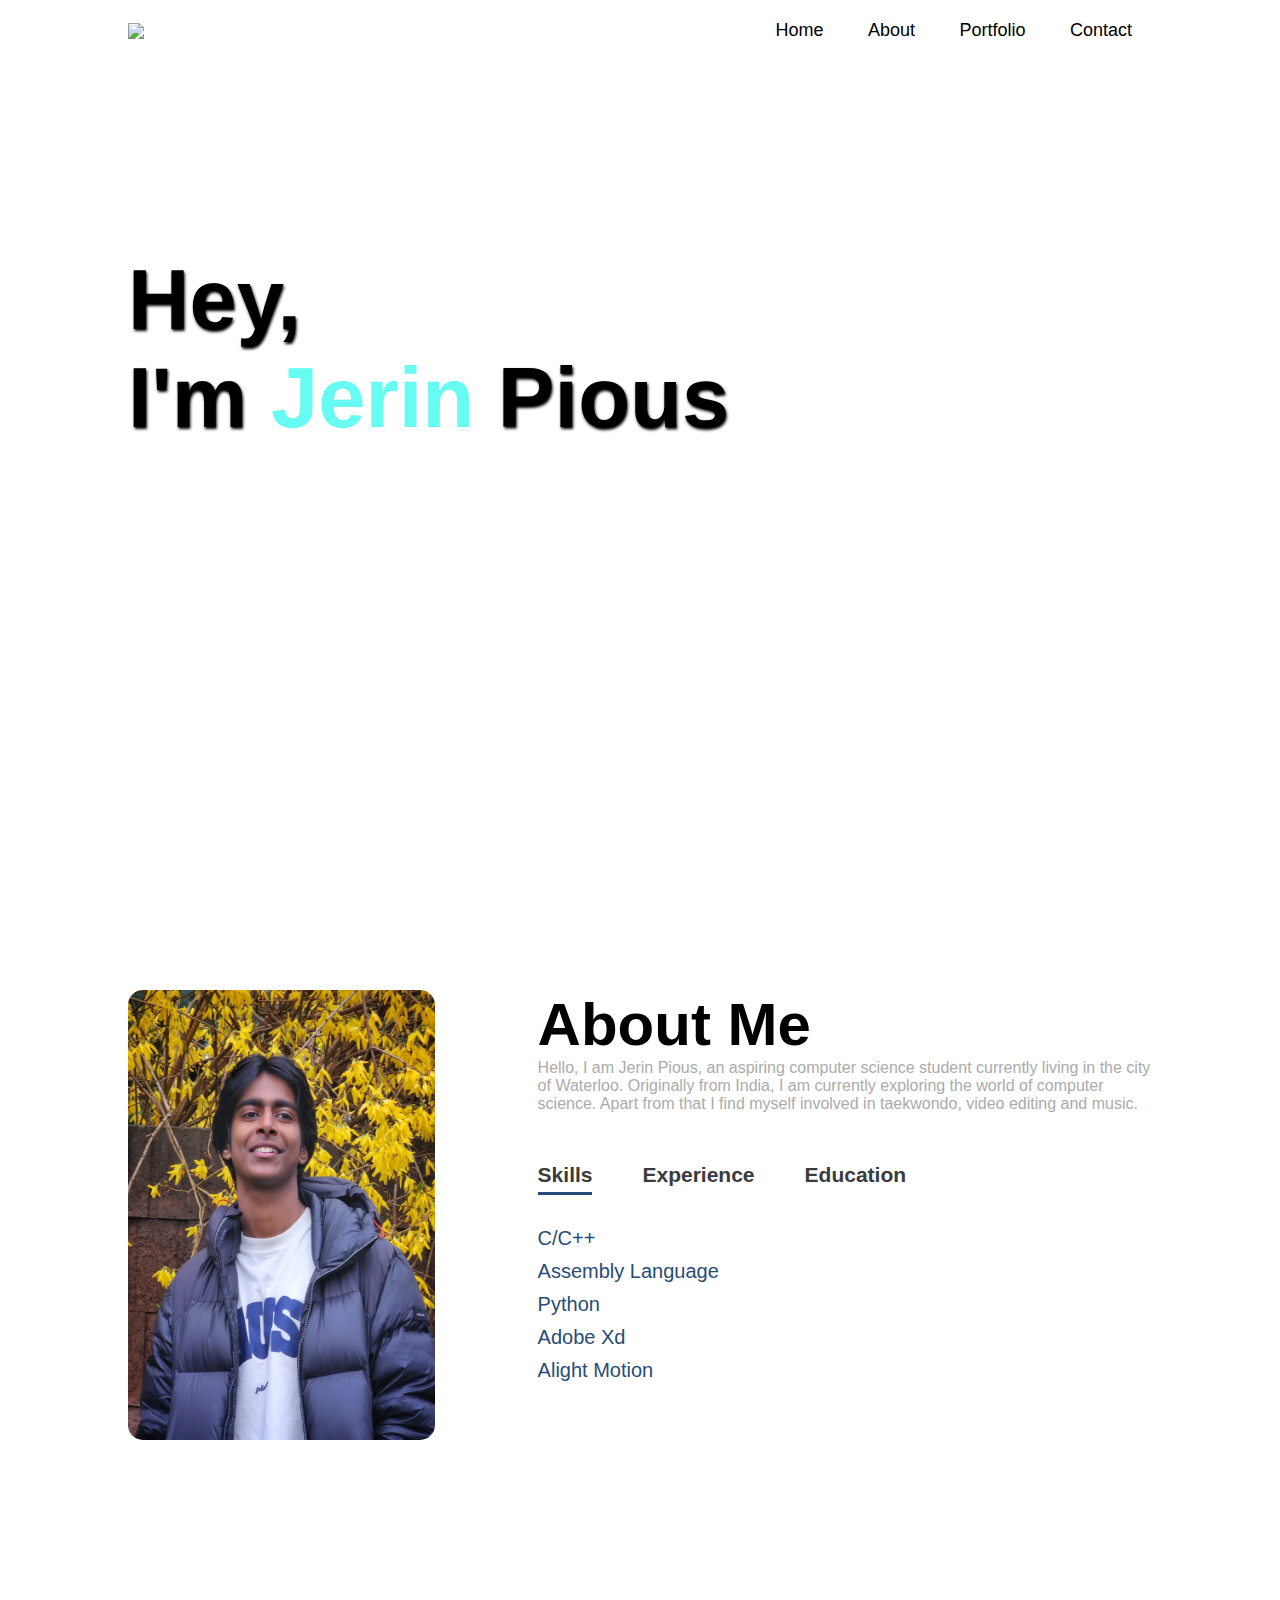
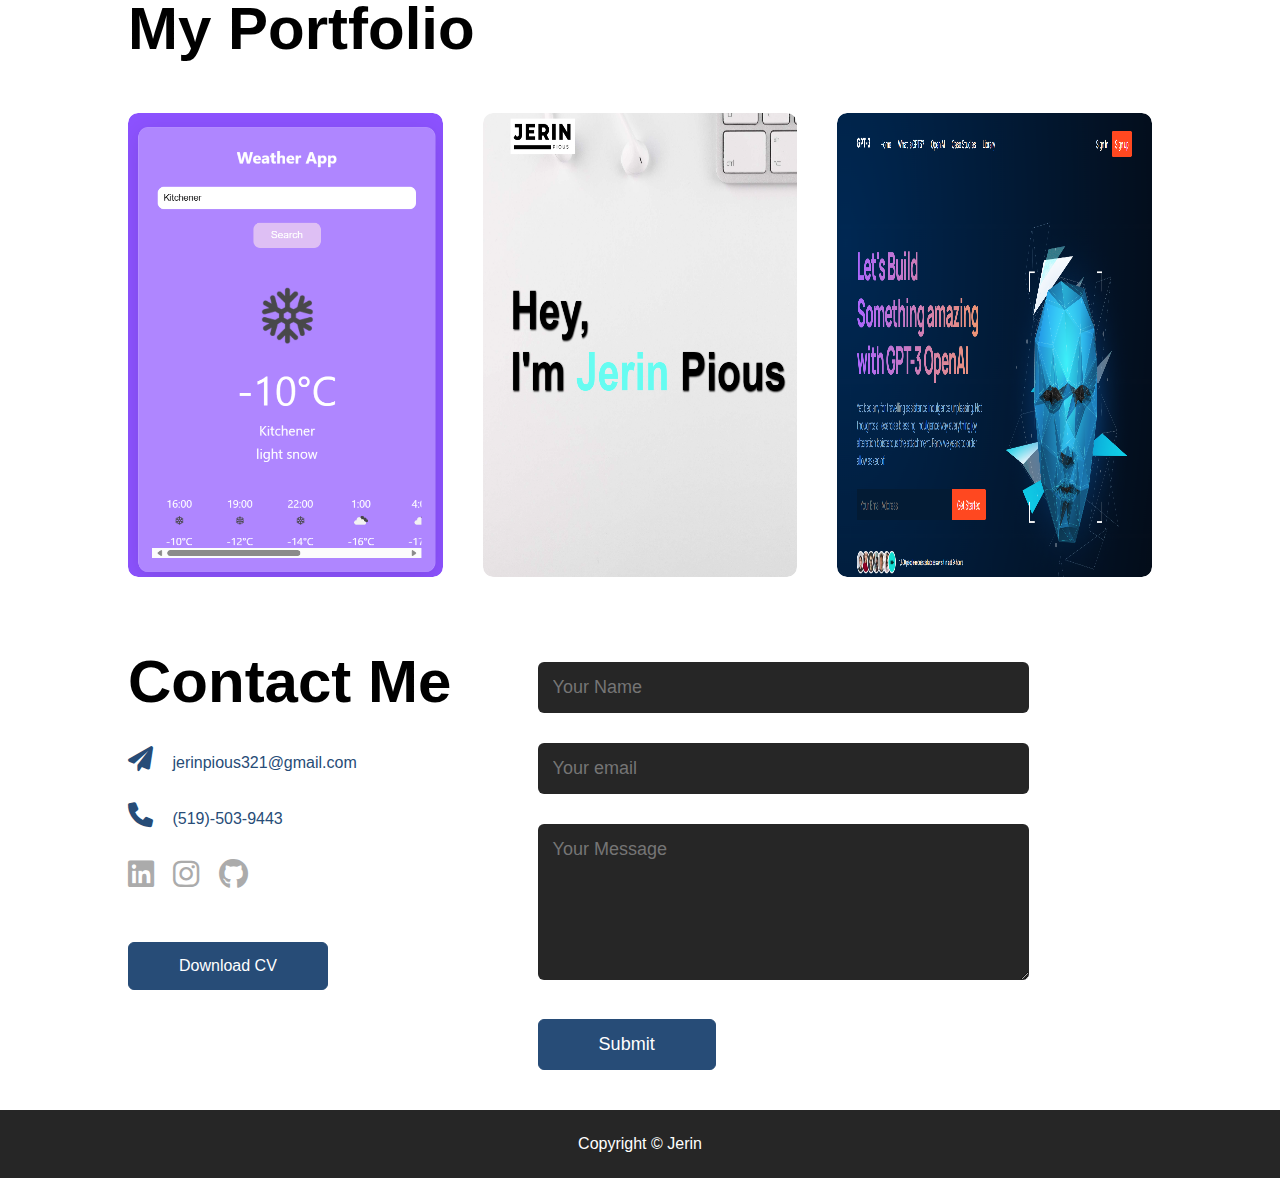
==== index.html @ 07ed08ba "Resume" ====
<!DOCTYPE html>
<html lang="en">
<head>
    <link rel="stylesheet" href="https://cdnjs.cloudflare.com/ajax/libs/font-awesome/6.0.0-beta3/css/all.min.css">

    <meta charset="UTF-8">
    <meta http-equiv="X-UA-Compatible"  content="IE=edge">
    <meta name="viewport" content="width=device-width, initial-scale=1.0">
    <title>Jerin Pious</title>
    <link rel="stylesheet" href="style.css">
</head>
<body>
   <div id="header"> 
   <div class="container">
    <nav><img src="images/logo.png" class="logo">
        <ul id="sidemenu">
            <li><a href="#header">Home</a></li>
            <li><a href="#about">About</a></li>
            <li><a href="#portfolio">Portfolio</a></li>
            <li><a href="#contact">Contact</a></li>
            <i class="fa-solid fa-xmark" onclick="closemenu()"></i>
        </ul>
        <i class="fa-solid fa-bars" onclick="openmenu()"></i>

        
    </nav>
    
    <div class="header-text">
        <h1>Hey, <br>I'm <span>Jerin</span> Pious</h1>
       
    </div>
   </div>
</div>
<!-----------------about------------------>
<div id="about">
    <div class="container">
        <div class="row">
            <div class="about-col-1">
                <img src="Images/myProfile.jpg"
                width="28"
                height="450">
            </div>

            <div class="about-col-2">
                <h1 class="sub-title">About Me</h1>
                <p>Hello, I am Jerin Pious, an aspiring computer science student 
                    currently living in the city of Waterloo. Originally from India, I am currently exploring the world of computer science. Apart from that I find myself involved in taekwondo, video editing and music.</p>

                <div class="tab-titles">
                <p class="tab-links active-link" onclick="opentab('skills')">Skills</p>
                <p class="tab-links"onclick="opentab('Experience')">Experience</p>
                <p class="tab-links"onclick="opentab('Eductaion')">Education</p>
            </div>

            <div class="tab-contents active-tab" id="skills">
                <ul>
                    <li><span>C/C++</span><br></li>
                    <li><span>Assembly Language</span><br></li>
                    <li><span>Python</span><br></li>
                    <li><span>Adobe Xd</span><br></li>
                    <li><span>Alight Motion</span><br></li>
                </ul>
            </div>

            <div class="tab-contents" id="Experience">
                <ul>
                    <li><span>2023-current</span><br>Taekwondo Instructor</li>
                </ul>
            </div>

            <div class="tab-contents" id="Eductaion">
                <ul>
                    <li><span>Conestoga College</span><br>2023-2026<br>Bachelor of Computer Science(Honours)</li>
                    <li><span>De Paul</span><br>2020-2022<br>High School Diploma</li>
                </ul>
            </div>
                </div>
        </div>
    </div>
</div>
<!---------------services------------------->
<div id="portfolio">
    <div class="container">
        <h1 class="sub-title">My Portfolio</h1>
        <div class="work-list">
            <div class="work">
                <img src="Images/work-1.png">
                <div class="layer">
                    <h3>Social Media API</h3>
                    <p>Developing a Social Media API which contains all the basic functions for a social media app using Python, FastAPI, MySQL and Database.</p>
                    <a href="https://github.com/jerinpious/Social-media-App-API"><svg xmlns="http://www.w3.org/2000/svg" height="1em" viewBox="0 0 512 512"><!--! Font Awesome Free 6.4.2 by @fontawesome - https://fontawesome.com License - https://fontawesome.com/license (Commercial License) Copyright 2023 Fonticons, Inc. --><style>svg{fill:#f23174}</style><path d="M320 0c-17.7 0-32 14.3-32 32s14.3 32 32 32h82.7L201.4 265.4c-12.5 12.5-12.5 32.8 0 45.3s32.8 12.5 45.3 0L448 109.3V192c0 17.7 14.3 32 32 32s32-14.3 32-32V32c0-17.7-14.3-32-32-32H320zM80 32C35.8 32 0 67.8 0 112V432c0 44.2 35.8 80 80 80H400c44.2 0 80-35.8 80-80V320c0-17.7-14.3-32-32-32s-32 14.3-32 32V432c0 8.8-7.2 16-16 16H80c-8.8 0-16-7.2-16-16V112c0-8.8 7.2-16 16-16H192c17.7 0 32-14.3 32-32s-14.3-32-32-32H80z"/></svg></a>
                </div>
            </div>
            <div class="work">
                <img src="Images/work-2.png">
                <div class="layer">
                    <h3>PortFolio</h3>
                    <p>A Portfolio website using HTML5 and CSS to showcase my technical skillset and projects  .</p>
                    <a href="https://github.com/jerinpious/Portfolio"><svg xmlns="http://www.w3.org/2000/svg" height="1em" viewBox="0 0 512 512"><!--! Font Awesome Free 6.4.2 by @fontawesome - https://fontawesome.com License - https://fontawesome.com/license (Commercial License) Copyright 2023 Fonticons, Inc. --><style>svg{fill:#f23174}</style><path d="M320 0c-17.7 0-32 14.3-32 32s14.3 32 32 32h82.7L201.4 265.4c-12.5 12.5-12.5 32.8 0 45.3s32.8 12.5 45.3 0L448 109.3V192c0 17.7 14.3 32 32 32s32-14.3 32-32V32c0-17.7-14.3-32-32-32H320zM80 32C35.8 32 0 67.8 0 112V432c0 44.2 35.8 80 80 80H400c44.2 0 80-35.8 80-80V320c0-17.7-14.3-32-32-32s-32 14.3-32 32V432c0 8.8-7.2 16-16 16H80c-8.8 0-16-7.2-16-16V112c0-8.8 7.2-16 16-16H192c17.7 0 32-14.3 32-32s-14.3-32-32-32H80z"/></svg></a>
                </div>
            </div>
            <div class="work">
                <img src="Images/work-3.png">
                <div class="layer">
                    <h3>GPT3 Website</h3>
                    <p>A static website using React, HTML5 and CSS to better familirize both the languages.</p>
                    <a href="https://github.com/jerinpious/gpt3_jsm"><svg xmlns="http://www.w3.org/2000/svg" height="1em" viewBox="0 0 512 512"><!--! Font Awesome Free 6.4.2 by @fontawesome - https://fontawesome.com License - https://fontawesome.com/license (Commercial License) Copyright 2023 Fonticons, Inc. --><style>svg{fill:#f23174}</style><path d="M320 0c-17.7 0-32 14.3-32 32s14.3 32 32 32h82.7L201.4 265.4c-12.5 12.5-12.5 32.8 0 45.3s32.8 12.5 45.3 0L448 109.3V192c0 17.7 14.3 32 32 32s32-14.3 32-32V32c0-17.7-14.3-32-32-32H320zM80 32C35.8 32 0 67.8 0 112V432c0 44.2 35.8 80 80 80H400c44.2 0 80-35.8 80-80V320c0-17.7-14.3-32-32-32s-32 14.3-32 32V432c0 8.8-7.2 16-16 16H80c-8.8 0-16-7.2-16-16V112c0-8.8 7.2-16 16-16H192c17.7 0 32-14.3 32-32s-14.3-32-32-32H80z"/></svg></a>
                </div>
            </div>
        </div>
    </div>
</div>

<!-----------------contact------------------->
<div id="contact">
    <div class="container">
        <div class="row">
            <div class="contact-left">
                <h1 class="sub-title">Contact Me</h1>
                <p><i class="fa-solid fa-paper-plane"></i> jerinpious321@gmail.com</p>
                <p><i class="fa-solid fa-phone"></i> (519)-503-9443</p>
                <div class="social-icons">
                    <a href="https://www.linkedin.com/in/jerin-pious-59b331261/"><i class="fa-brands fa-linkedin"></i></a>
                    <a href="https://www.instagram.com/___.jerry.__j/"><i class="fa-brands fa-instagram"></i></a>
                    <a href="https://github.com/jerinpious"><i class="fa-brands fa-github"></i></a>
                </div>
                <a href="Images/JerinPious_ResumeL.pdf" download class="btn btn2">Download CV</a>
            </div>

            <div class="contact-right">
                <form name="submit-to-google-sheet">
                    <input type="text" name="Name" placeholder="Your Name" required>
                    <input type="email" name="Email" placeholder="Your email" required>
                    <textarea name="Message" rows="6" placeholder="Your Message"></textarea>
                    <button type="submit" class="btn btn2">Submit</button>
                </form>
                <span id="msg"></span>
            </div>
        </div>
    </div>
    <div class="copyright">
        <p>Copyright © Jerin </p>
    </div>
</div>

<script>

var tablinks = document.getElementsByClassName("tab-links");
var tabcontents = document.getElementsByClassName("tab-contents");
function opentab(tabname){
    for(tablink of tablinks){
        tablink.classList.remove("active-link");
    }
    for(tabcontent of tabcontents){
        tabcontent.classList.remove("active-tab");
    }
    event.currentTarget.classList.add("active-link");
    document.getElementById(tabname).classList.add("active-tab");

}
</script>
<script>
    var sidemenu=document.getElementById("sidemenu");

    function openmenu(){
        sidemenu.style.right="0";
    }
    function closemenu(){
        sidemenu.style.right="-200px";
    }

</script>

<script>
    const scriptURL = 'https://script.google.com/macros/s/AKfycbxtd4VahkNSHSd5XdXPPzpoeLntHwbuuo1mqghf0WuShjc3ZpCEP_ORH1VZV-ylN8osRA/exec'
    const form = document.forms['submit-to-google-sheet']
    const msg= document.getElementById("msg")
  
    form.addEventListener('submit', e => {
      e.preventDefault()
      fetch(scriptURL, { method: 'POST', body: new FormData(form)})
        .then(response => {
            msg.innerHTML = "Message Sent Successfully"
            setTimeout(function(){
                msg.innerHTML = ""
            },5000 )
            form.reset()
        })
        .catch(error => console.error('Error!', error.message))
    })
  </script>
</body>
</html>
---- style.css ----
*{
    margin: 0;
    padding: 0;
    font-family:'Poppins',sans-serif;
    box-sizing: border-box;
}
body{
    background-color: #fff;
    color: #fff;
}
html{
    scroll-behavior: smooth;
}
#header{
    width: 100%;
    height: 100vh;
    background-image: url(images/background.jpg);
    background-size: cover;
    background-position: center;
}
.container{
    padding: 10px 10%;
}
nav{
    display: flex;
    align-items: center;
    justify-content: space-between;
    flex-wrap: wrap;
}
.logo{
    width: 140px;
}
nav ul li{
    display:inline-block;
    list-style: none;
    margin: 10px 20px;
}
nav ul li a{
    color: #000;
    text-decoration: none;
    font-size: 18px;
    position: relative;
}
nav ul li a::after{
    content:'';
    width: 0;
    height: 3px;
    background: #66FCF1;
    position: absolute;
    left: 0;
    bottom: -6px;
    transition: 0.5s;
}
nav ul li a:hover::after{
    width: 100%;
}
.header-text{
    margin-bottom: 20%;
    font-size: 70px;
}
.header-text h1{
    text-shadow: 1px 1.5px 3px #000;
    color: #000;
    font-size: 85px;
    margin-top: 200px;
}
.header-text h6{
    text-shadow: 1px 1.5px 3px #000;
    color: #000;
    margin-top: 10px;
}
.header-text h1 span{
    text-shadow: 0px 0px 0px #fff;
    color: #66FCF1;
}
/*--------------------about------------------*/
#about{
    padding: 80px 0;
    color: #ababab;
}
.row{
    display: flex;
    justify-content: space-between;
    flex-wrap: wrap;
}
.about-col-1{
    flex-basis: 30%;
}
.about-col-1 img{
    width: 100%;
    border-radius: 15px;
}
.about-col-2{
    flex-basis: 60%;
}
.sub-title{
    font-size: 60px;
    font-weight: 600;
    color:#000;
}
.tab-titles{
    display: flex;
    margin: 50px 0 40px;
}
.tab-links{
    margin-right: 50px;
    font-size: 21px;
    font-weight: 600;
    cursor: pointer;
    position: relative;
    color: #3A3B3C;
}
.tab-links::after{
    content: '';
    width: 0;
    height: 3px;
    background: #274C77;
    position: absolute;
    left: 0;
    bottom: -8px;
    transition: 0.5s;
}
.tab-links.active-link::after{
    width: 100%;
    color: #3A3B3C;
}
.tab-contents ul li{
    list-style: none;
    margin: 10px 0;
}
.tab-contents ul li span{
    color: #274C77;
    font-size: 20px;
}
.tab-contents{
    display: none;
}
.tab-contents.active-tab{
    display: block;
}
/*--------------portfolio-------------*/

#portfolio{
    padding: 50px 0;
}

.work-list{
    display: grid;
    grid-template-columns: repeat(auto-fit, minmax(250px, 1fr));
    grid-gap: 40px;
    margin-top: 50px;
}

.work{
    border-radius: 10px;
    position: relative;
    overflow: hidden;
}
.work img{
    width: 100%;
    height: 100%;
    border-radius: 10px;
    display: block;
    transition: transform 0.5s;
}

.layer{
    width: 100%;
    height: 0;
    background: linear-gradient(rgba(0,0,0,0.6),#274C77);
    border-radius: 10px;
    position: absolute;
    left: 0;
    bottom: 0;
    overflow: hidden;
    display: flex;
    align-items: center;
    justify-content: space-between;
    flex-direction: column;
    text-align: center;
    font-size: 28px;
    transition: height 0.5s;
}

.layer h3{
    font-weight: 700;
    margin: 0;
    margin-top: 80px;
    margin-bottom: 10px;
}

.layer p {
    font-weight: 200;
    position: absolute;
    margin-top: 150px;
    padding: 10px 50px;
    font-size: 20px;
}

.layer a{
    margin-bottom: 50px;
    margin-bottom: 6.25rem;
    color: #274C77;
    text-decoration: none;
    font-size: 18px;
    line-height: 60px;
    background: #fff;
    width: 60px;
    height: 60px;
    border-radius: 50%;
    text-align: center;
}

.work:hover img{
    transform: scale(1.1);
}

.work:hover .layer{
    height: 100%;
}


.btn{
    display: block;
    margin:50px auto;
    width: fit-content;
    border: 1px solid #274C77;
    padding: 14px 50px;
    border-radius: 6px;
    text-decoration: none;
    color: #000;
    transition: background 0.5s;
}

.btn:hover{
    color: #fff;
    background: #274C77;
}


/* -------------------contact-------------------*/
.contact-left{
    flex-basis: 35%;
}

.contact-right{
    flex-basis: 60%;
}

.contact-left p{
    color: #274C77;
    margin-top: 30px;
}
.contact-left p i{
    color: #274C77;
    margin-right: 15px;
    font-size: 25px;
}

.social-icons{
    margin-top: 30px;
}

.social-icons a{
    text-decoration: none;
    font-size: 30px;
    margin-right: 15px;
    color: #ababab;
    display: inline-block;
    transition: transform 0.5s;
}

.social-icons a:hover{
    color: #274C77;
    transform: translateY(-5px);
}

.btn.btn2{
    color: #fff;
    display: inline-block;
    background: #274C77;
}

.contact-right form{
    width: 80%;    
}

form input,form textarea{
    width: 100%;
    border: 0;
    outline: none;
    background: #262626;
    padding: 15px;
    margin: 15px 0;
    color: #fff;
    font-size: 18px;
    border-radius: 6px;  
}

form .btn2{
    
    padding: 14px 60px;
    font-size: 18px;
    margin-top: 20px;
    cursor: pointer;
}

.copyright{
    width: 100%;
    text-align: center;
    padding: 25px;
    background: #262626;
    font-weight: 300;
    margin-top: 20px;
}

/*-------------------css for small screens------------------*/
nav .fa-solid{
    display: none;
}
@media only screen and (max-width: 600px){
    #header{
        background-image: url("Images/Improve\ your\ writing\ with\ this\ proven\ tool.jpg");
    }
    .header-text{
        margin-top: 100%;
        font-size: 16px;
    }
    .header-text h1{
        font-size: 60px;
    }
    nav .fa-solid{
        display: block;
        font-size: 25px;
    }
    nav ul{
        background-color: #66FCF1;
        position: fixed;
        top: 0;
        right: -200px;
        width: 200px;
        height: 100vh;
        padding-top: 50px;
        z-index: 2;
        transition: right 0.5s;

    }
    nav ul li{
        display: block;
        margin: 25px;

    }
    nav ul .fa-solid{
        position: absolute;
        top: 25px;
        left: 25px;
        cursor: pointer;
    }
    .sub-title{
        font-size: 40px;
    }
    .about-col-1,.about-col-2{
        flex-basis: 100%;
    }
    .about-col-1{
        margin-bottom: 30px;
    }
    .about-col-2{
        font-size: 14px;
    }
    .tab-links{
        font-size: 16px;
        margin-right: 20px;
    }
    .contact-left,.contact-right{
        flex-basis: 100%;
    }
    .copyright{
        font-size: 14px;
    }
}
#msg{
    color: #262626;
    margin-top: -40px;
    display: block;
}
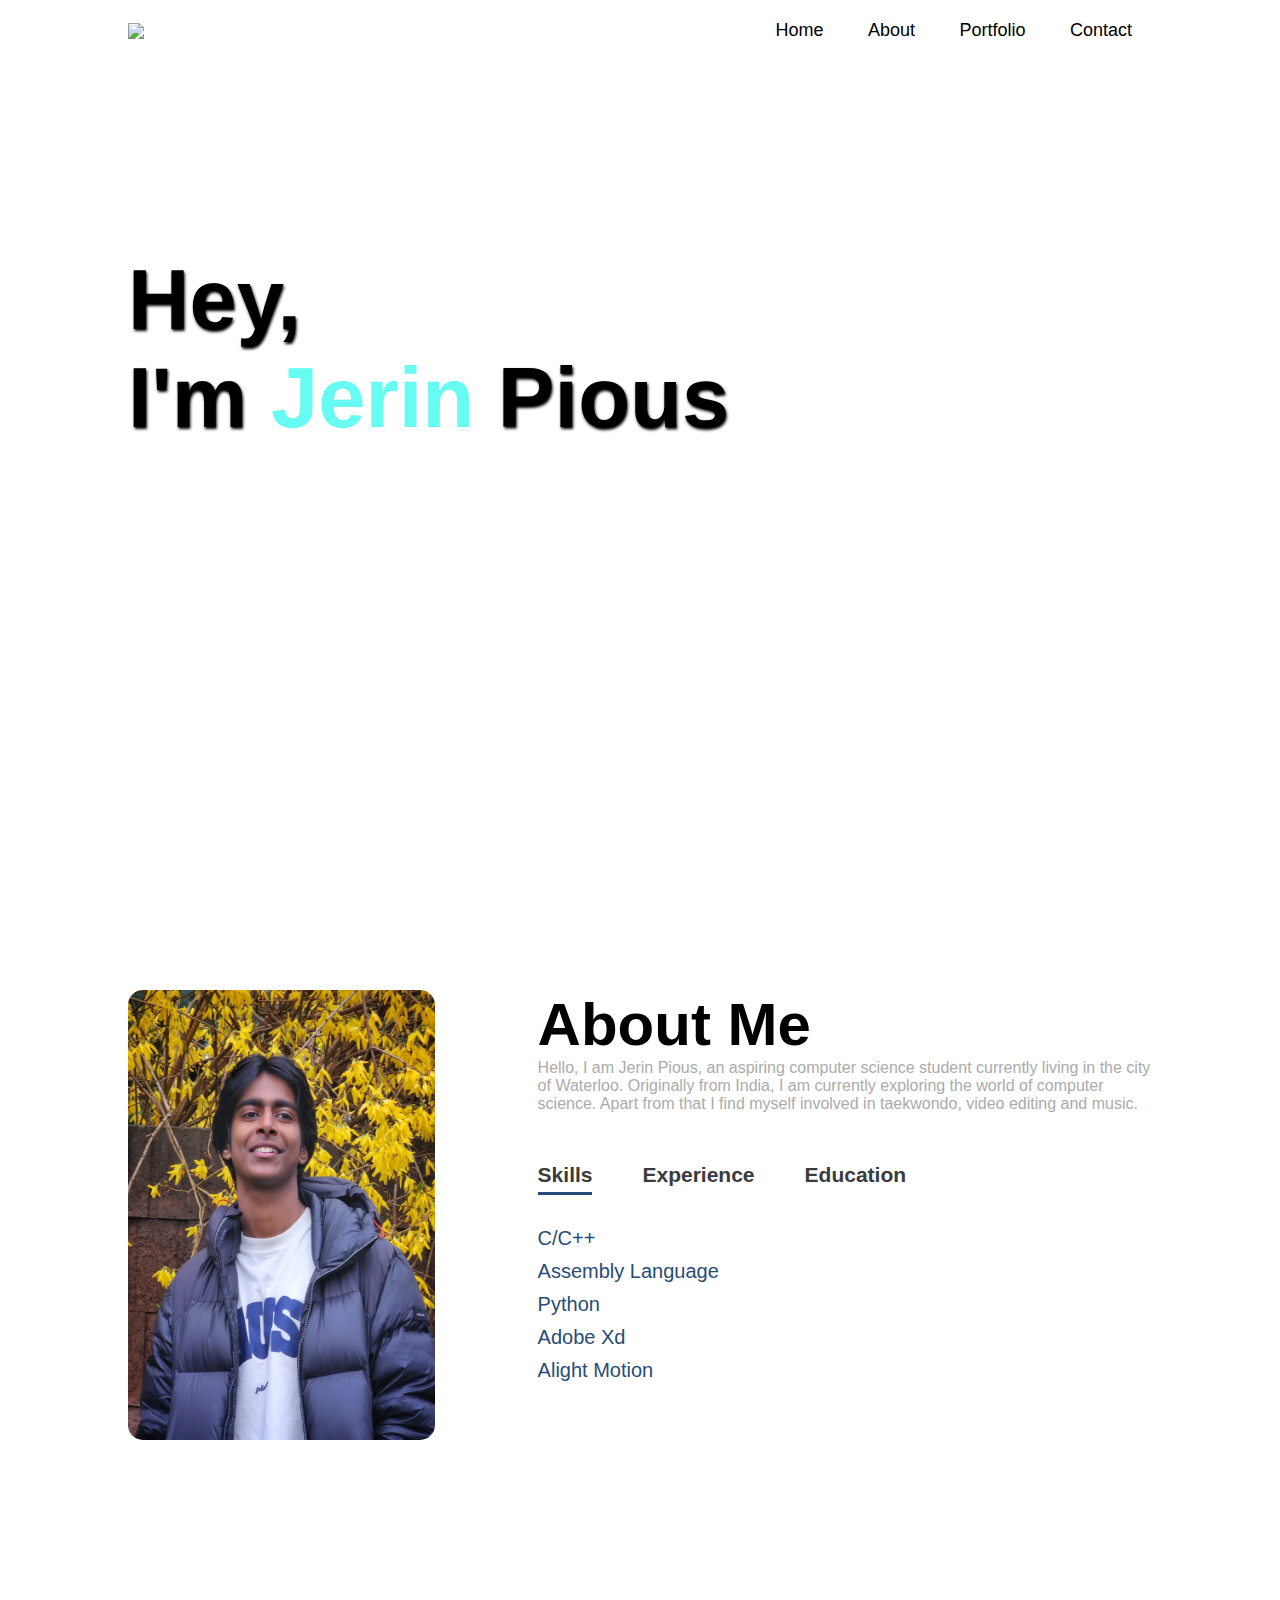
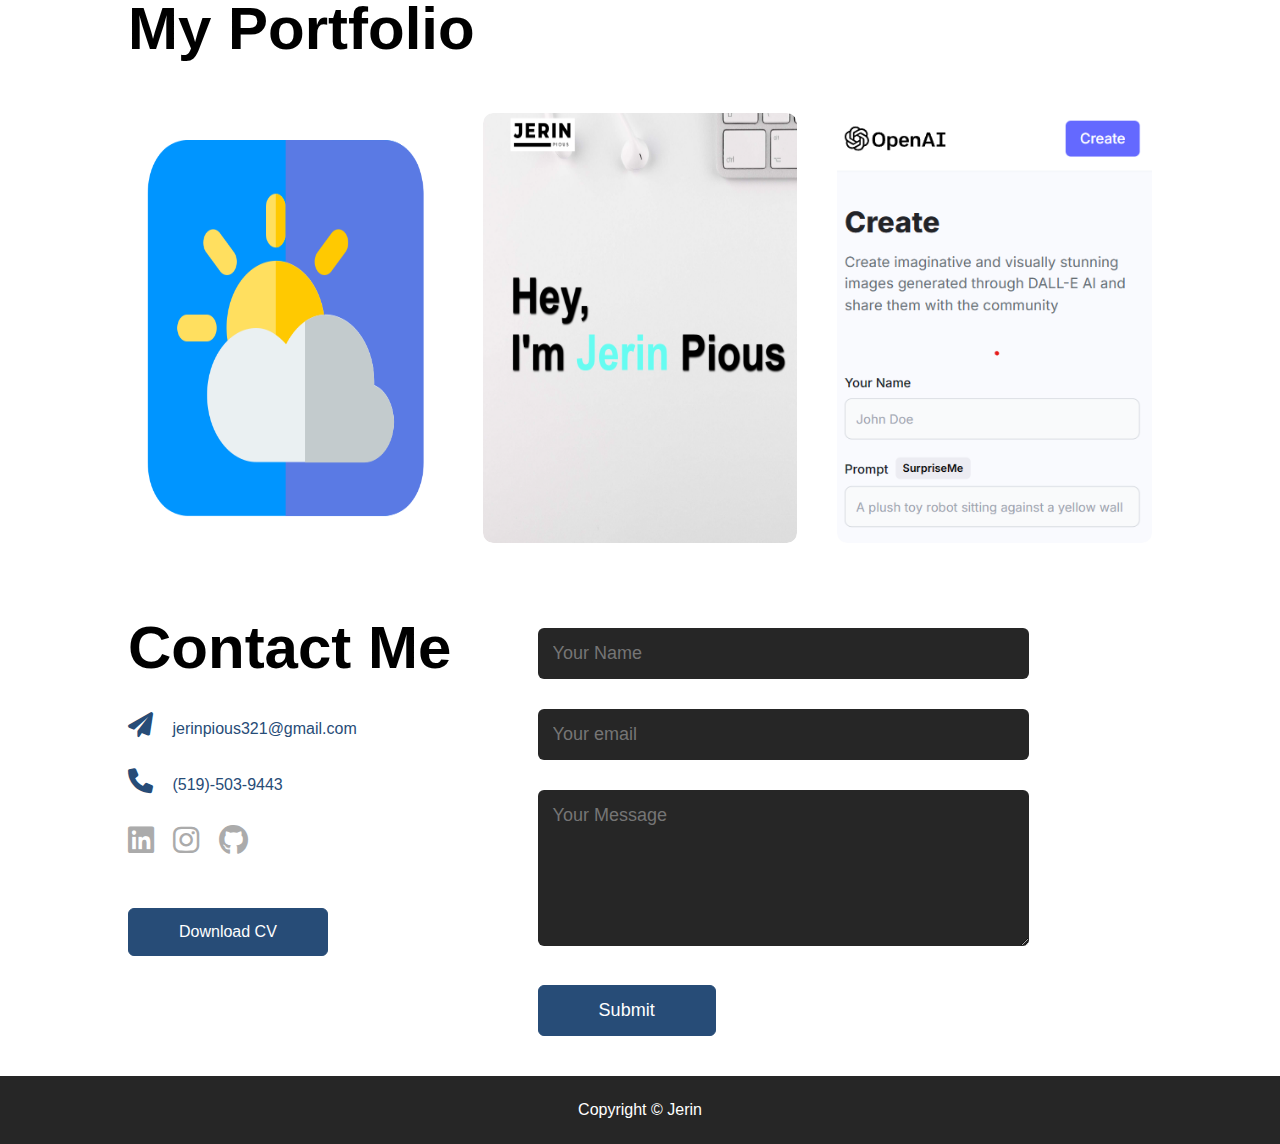
==== commit e495b467: "works_updated" ====
--- a/index.html
+++ b/index.html
@@ -84,11 +84,11 @@
         <h1 class="sub-title">My Portfolio</h1>
         <div class="work-list">
             <div class="work">
-                <img src="Images/work-1.png">
+                <img src="Images/weather-app.png">
                 <div class="layer">
-                    <h3>Social Media API</h3>
-                    <p>Developing a Social Media API which contains all the basic functions for a social media app using Python, FastAPI, MySQL and Database.</p>
-                    <a href="https://github.com/jerinpious/Social-media-App-API"><svg xmlns="http://www.w3.org/2000/svg" height="1em" viewBox="0 0 512 512"><!--! Font Awesome Free 6.4.2 by @fontawesome - https://fontawesome.com License - https://fontawesome.com/license (Commercial License) Copyright 2023 Fonticons, Inc. --><style>svg{fill:#f23174}</style><path d="M320 0c-17.7 0-32 14.3-32 32s14.3 32 32 32h82.7L201.4 265.4c-12.5 12.5-12.5 32.8 0 45.3s32.8 12.5 45.3 0L448 109.3V192c0 17.7 14.3 32 32 32s32-14.3 32-32V32c0-17.7-14.3-32-32-32H320zM80 32C35.8 32 0 67.8 0 112V432c0 44.2 35.8 80 80 80H400c44.2 0 80-35.8 80-80V320c0-17.7-14.3-32-32-32s-32 14.3-32 32V432c0 8.8-7.2 16-16 16H80c-8.8 0-16-7.2-16-16V112c0-8.8 7.2-16 16-16H192c17.7 0 32-14.3 32-32s-14.3-32-32-32H80z"/></svg></a>
+                    <h3>Weather App</h3>
+                    <p>Developed a simple weather app using Javascript, fetching data from OpenWeatherMap API</p>
+                    <a href="https://github.com/jerinpious/Weather-App"><svg xmlns="http://www.w3.org/2000/svg" height="1em" viewBox="0 0 512 512"><!--! Font Awesome Free 6.4.2 by @fontawesome - https://fontawesome.com License - https://fontawesome.com/license (Commercial License) Copyright 2023 Fonticons, Inc. --><style>svg{fill:#f23174}</style><path d="M320 0c-17.7 0-32 14.3-32 32s14.3 32 32 32h82.7L201.4 265.4c-12.5 12.5-12.5 32.8 0 45.3s32.8 12.5 45.3 0L448 109.3V192c0 17.7 14.3 32 32 32s32-14.3 32-32V32c0-17.7-14.3-32-32-32H320zM80 32C35.8 32 0 67.8 0 112V432c0 44.2 35.8 80 80 80H400c44.2 0 80-35.8 80-80V320c0-17.7-14.3-32-32-32s-32 14.3-32 32V432c0 8.8-7.2 16-16 16H80c-8.8 0-16-7.2-16-16V112c0-8.8 7.2-16 16-16H192c17.7 0 32-14.3 32-32s-14.3-32-32-32H80z"/></svg></a>
                 </div>
             </div>
             <div class="work">
@@ -100,11 +100,11 @@
                 </div>
             </div>
             <div class="work">
-                <img src="Images/work-3.png">
+                <img src="Images/AI-Image.png">
                 <div class="layer">
-                    <h3>GPT3 Website</h3>
-                    <p>A static website using React, HTML5 and CSS to better familirize both the languages.</p>
-                    <a href="https://github.com/jerinpious/gpt3_jsm"><svg xmlns="http://www.w3.org/2000/svg" height="1em" viewBox="0 0 512 512"><!--! Font Awesome Free 6.4.2 by @fontawesome - https://fontawesome.com License - https://fontawesome.com/license (Commercial License) Copyright 2023 Fonticons, Inc. --><style>svg{fill:#f23174}</style><path d="M320 0c-17.7 0-32 14.3-32 32s14.3 32 32 32h82.7L201.4 265.4c-12.5 12.5-12.5 32.8 0 45.3s32.8 12.5 45.3 0L448 109.3V192c0 17.7 14.3 32 32 32s32-14.3 32-32V32c0-17.7-14.3-32-32-32H320zM80 32C35.8 32 0 67.8 0 112V432c0 44.2 35.8 80 80 80H400c44.2 0 80-35.8 80-80V320c0-17.7-14.3-32-32-32s-32 14.3-32 32V432c0 8.8-7.2 16-16 16H80c-8.8 0-16-7.2-16-16V112c0-8.8 7.2-16 16-16H192c17.7 0 32-14.3 32-32s-14.3-32-32-32H80z"/></svg></a>
+                    <h3>DALL-E clone</h3>
+                    <p> AI image genration app using MERN stack.</p>
+                    <a href="https://github.com/jerinpious/AI-Image-Generation-MernStack"><svg xmlns="http://www.w3.org/2000/svg" height="1em" viewBox="0 0 512 512"><!--! Font Awesome Free 6.4.2 by @fontawesome - https://fontawesome.com License - https://fontawesome.com/license (Commercial License) Copyright 2023 Fonticons, Inc. --><style>svg{fill:#f23174}</style><path d="M320 0c-17.7 0-32 14.3-32 32s14.3 32 32 32h82.7L201.4 265.4c-12.5 12.5-12.5 32.8 0 45.3s32.8 12.5 45.3 0L448 109.3V192c0 17.7 14.3 32 32 32s32-14.3 32-32V32c0-17.7-14.3-32-32-32H320zM80 32C35.8 32 0 67.8 0 112V432c0 44.2 35.8 80 80 80H400c44.2 0 80-35.8 80-80V320c0-17.7-14.3-32-32-32s-32 14.3-32 32V432c0 8.8-7.2 16-16 16H80c-8.8 0-16-7.2-16-16V112c0-8.8 7.2-16 16-16H192c17.7 0 32-14.3 32-32s-14.3-32-32-32H80z"/></svg></a>
                 </div>
             </div>
         </div>
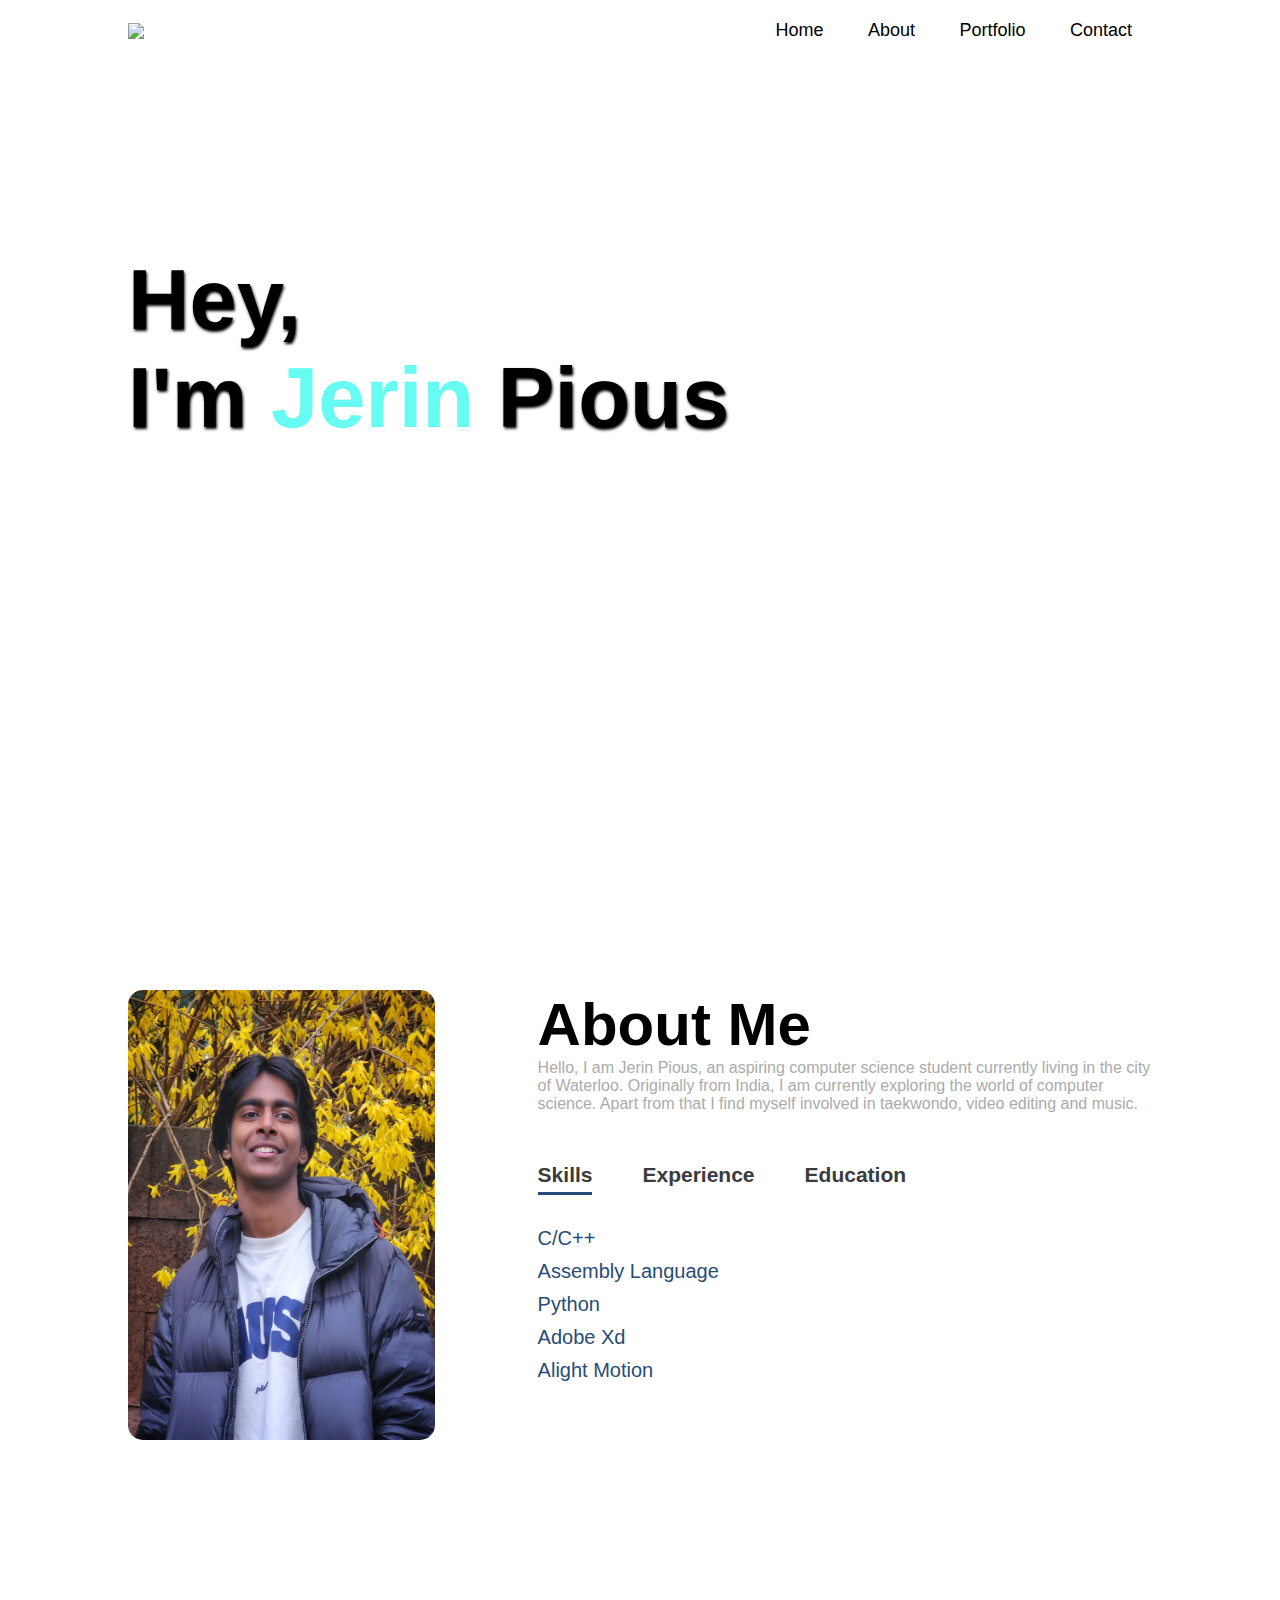
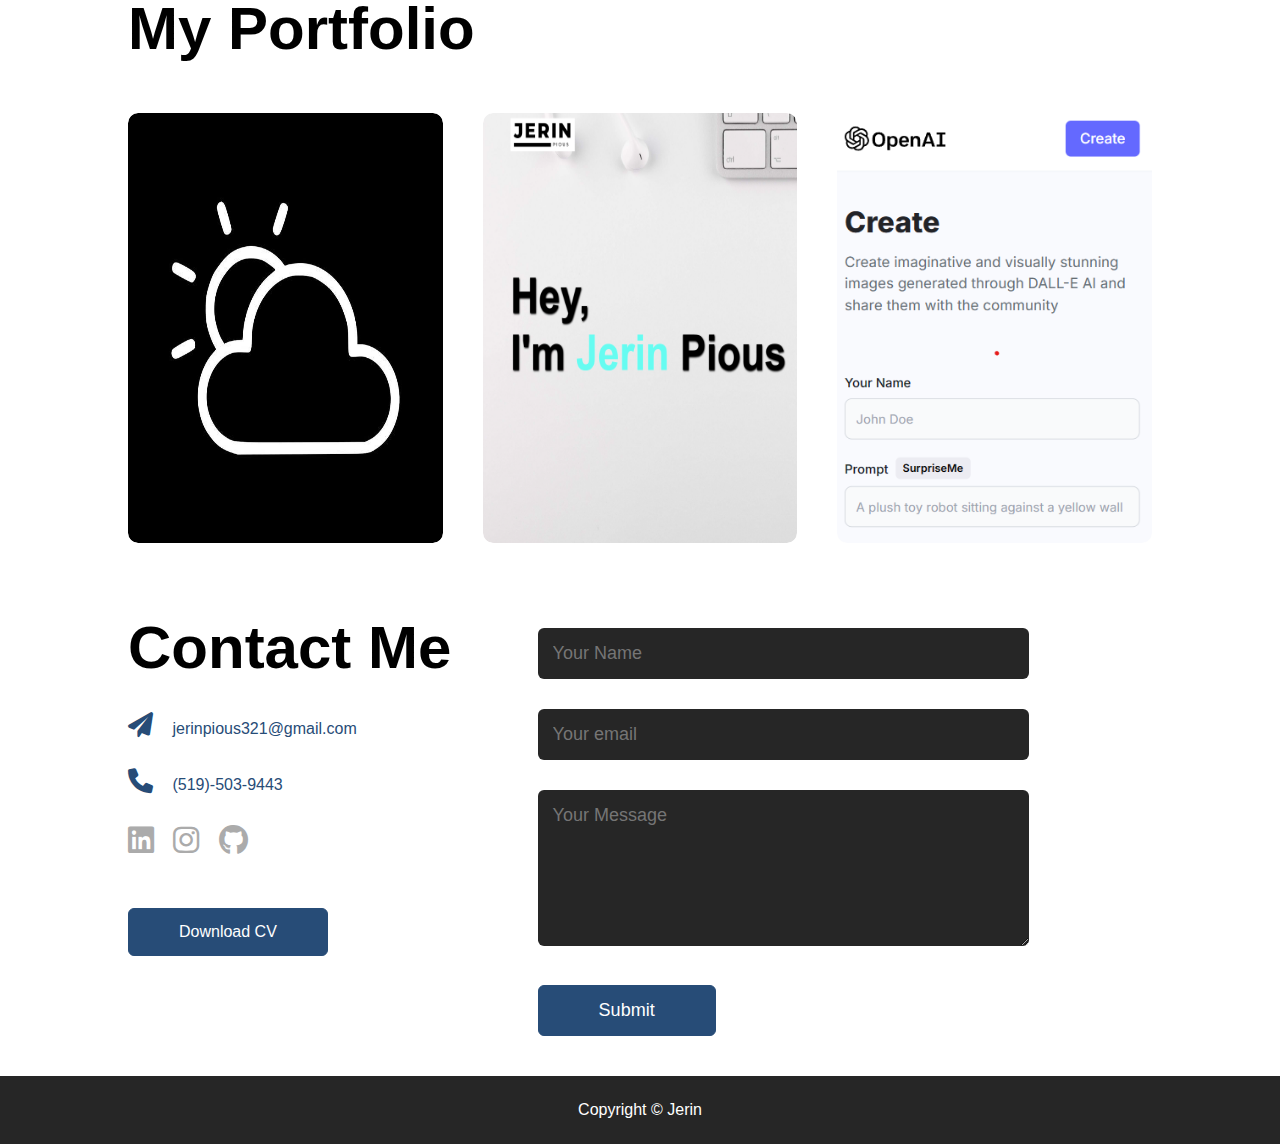
==== commit e50d6990: "work" ====
--- a/index.html
+++ b/index.html
@@ -84,7 +84,7 @@
         <h1 class="sub-title">My Portfolio</h1>
         <div class="work-list">
             <div class="work">
-                <img src="Images/weather-app.png">
+                <img src="Images/weather-app.jpg">
                 <div class="layer">
                     <h3>Weather App</h3>
                     <p>Developed a simple weather app using Javascript, fetching data from OpenWeatherMap API</p>
@@ -95,7 +95,7 @@
                 <img src="Images/work-2.png">
                 <div class="layer">
                     <h3>PortFolio</h3>
-                    <p>A Portfolio website using HTML5 and CSS to showcase my technical skillset and projects  .</p>
+                    <p>A Portfolio website using HTML5 and CSS to showcase my technical skillset and projects.</p>
                     <a href="https://github.com/jerinpious/Portfolio"><svg xmlns="http://www.w3.org/2000/svg" height="1em" viewBox="0 0 512 512"><!--! Font Awesome Free 6.4.2 by @fontawesome - https://fontawesome.com License - https://fontawesome.com/license (Commercial License) Copyright 2023 Fonticons, Inc. --><style>svg{fill:#f23174}</style><path d="M320 0c-17.7 0-32 14.3-32 32s14.3 32 32 32h82.7L201.4 265.4c-12.5 12.5-12.5 32.8 0 45.3s32.8 12.5 45.3 0L448 109.3V192c0 17.7 14.3 32 32 32s32-14.3 32-32V32c0-17.7-14.3-32-32-32H320zM80 32C35.8 32 0 67.8 0 112V432c0 44.2 35.8 80 80 80H400c44.2 0 80-35.8 80-80V320c0-17.7-14.3-32-32-32s-32 14.3-32 32V432c0 8.8-7.2 16-16 16H80c-8.8 0-16-7.2-16-16V112c0-8.8 7.2-16 16-16H192c17.7 0 32-14.3 32-32s-14.3-32-32-32H80z"/></svg></a>
                 </div>
             </div>
@@ -103,7 +103,7 @@
                 <img src="Images/AI-Image.png">
                 <div class="layer">
                     <h3>DALL-E clone</h3>
-                    <p> AI image genration app using MERN stack.</p>
+                    <p> AI image genration app using MongoDB, Express.js, React.js, Next.js </p>
                     <a href="https://github.com/jerinpious/AI-Image-Generation-MernStack"><svg xmlns="http://www.w3.org/2000/svg" height="1em" viewBox="0 0 512 512"><!--! Font Awesome Free 6.4.2 by @fontawesome - https://fontawesome.com License - https://fontawesome.com/license (Commercial License) Copyright 2023 Fonticons, Inc. --><style>svg{fill:#f23174}</style><path d="M320 0c-17.7 0-32 14.3-32 32s14.3 32 32 32h82.7L201.4 265.4c-12.5 12.5-12.5 32.8 0 45.3s32.8 12.5 45.3 0L448 109.3V192c0 17.7 14.3 32 32 32s32-14.3 32-32V32c0-17.7-14.3-32-32-32H320zM80 32C35.8 32 0 67.8 0 112V432c0 44.2 35.8 80 80 80H400c44.2 0 80-35.8 80-80V320c0-17.7-14.3-32-32-32s-32 14.3-32 32V432c0 8.8-7.2 16-16 16H80c-8.8 0-16-7.2-16-16V112c0-8.8 7.2-16 16-16H192c17.7 0 32-14.3 32-32s-14.3-32-32-32H80z"/></svg></a>
                 </div>
             </div>
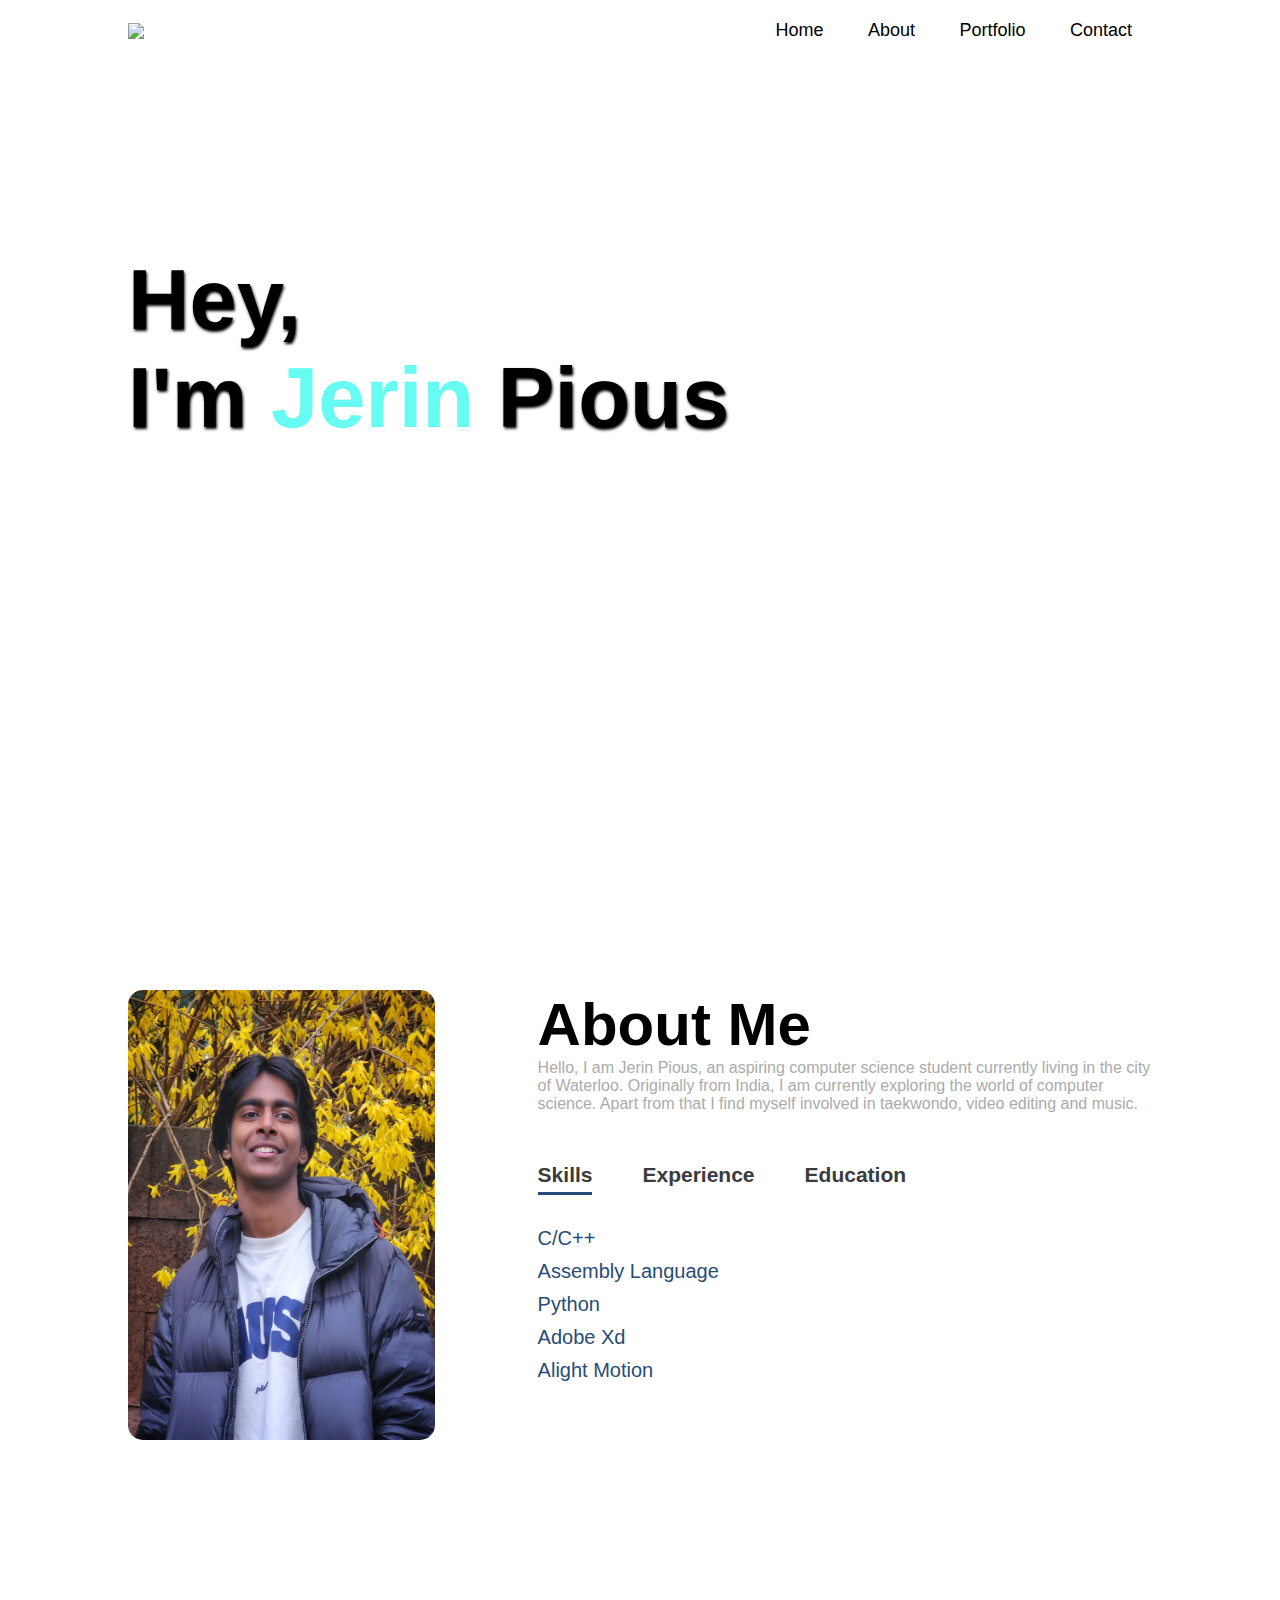
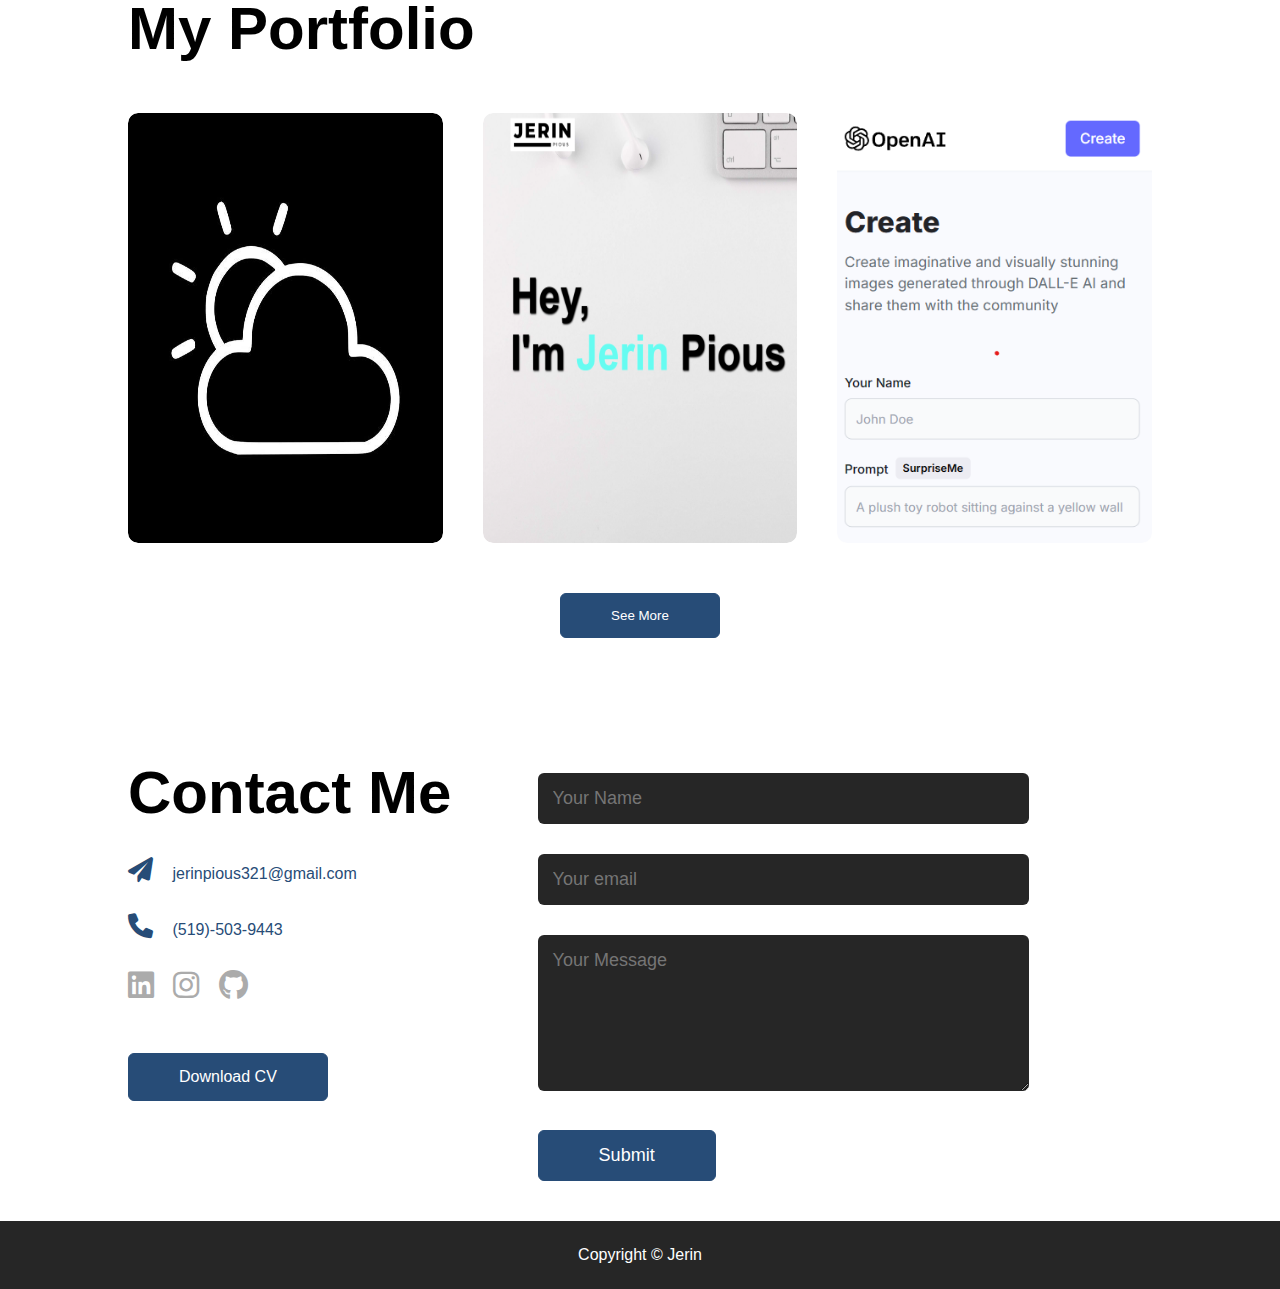
==== commit b5db533b: "projectspage" ====
--- a/index.html
+++ b/index.html
@@ -108,6 +108,10 @@
                 </div>
             </div>
         </div>
+        <div class="seemore">
+            <button type="button" class="btn btn3" onclick="location.href='projects.html'">See More</button>
+        </div>
+        
     </div>
 </div>
 
--- a/style.css
+++ b/style.css
@@ -214,6 +214,9 @@
 .work:hover img{
     transform: scale(1.1);
 }
+.work.wrk:hover img{
+    transform: scale(1.1);
+}
 
 .work:hover .layer{
     height: 100%;
@@ -237,6 +240,19 @@
     background: #274C77;
 }
 
+.seemore{
+    display: flex;
+}
+.btn.btn3{
+    color: #fff;
+    display: inline-block;
+    background: #274C77;
+}
+
+.btn.btn3:hover{
+    color:#274C77;
+    background:#fff;
+}
 
 /* -------------------contact-------------------*/
 .contact-left{
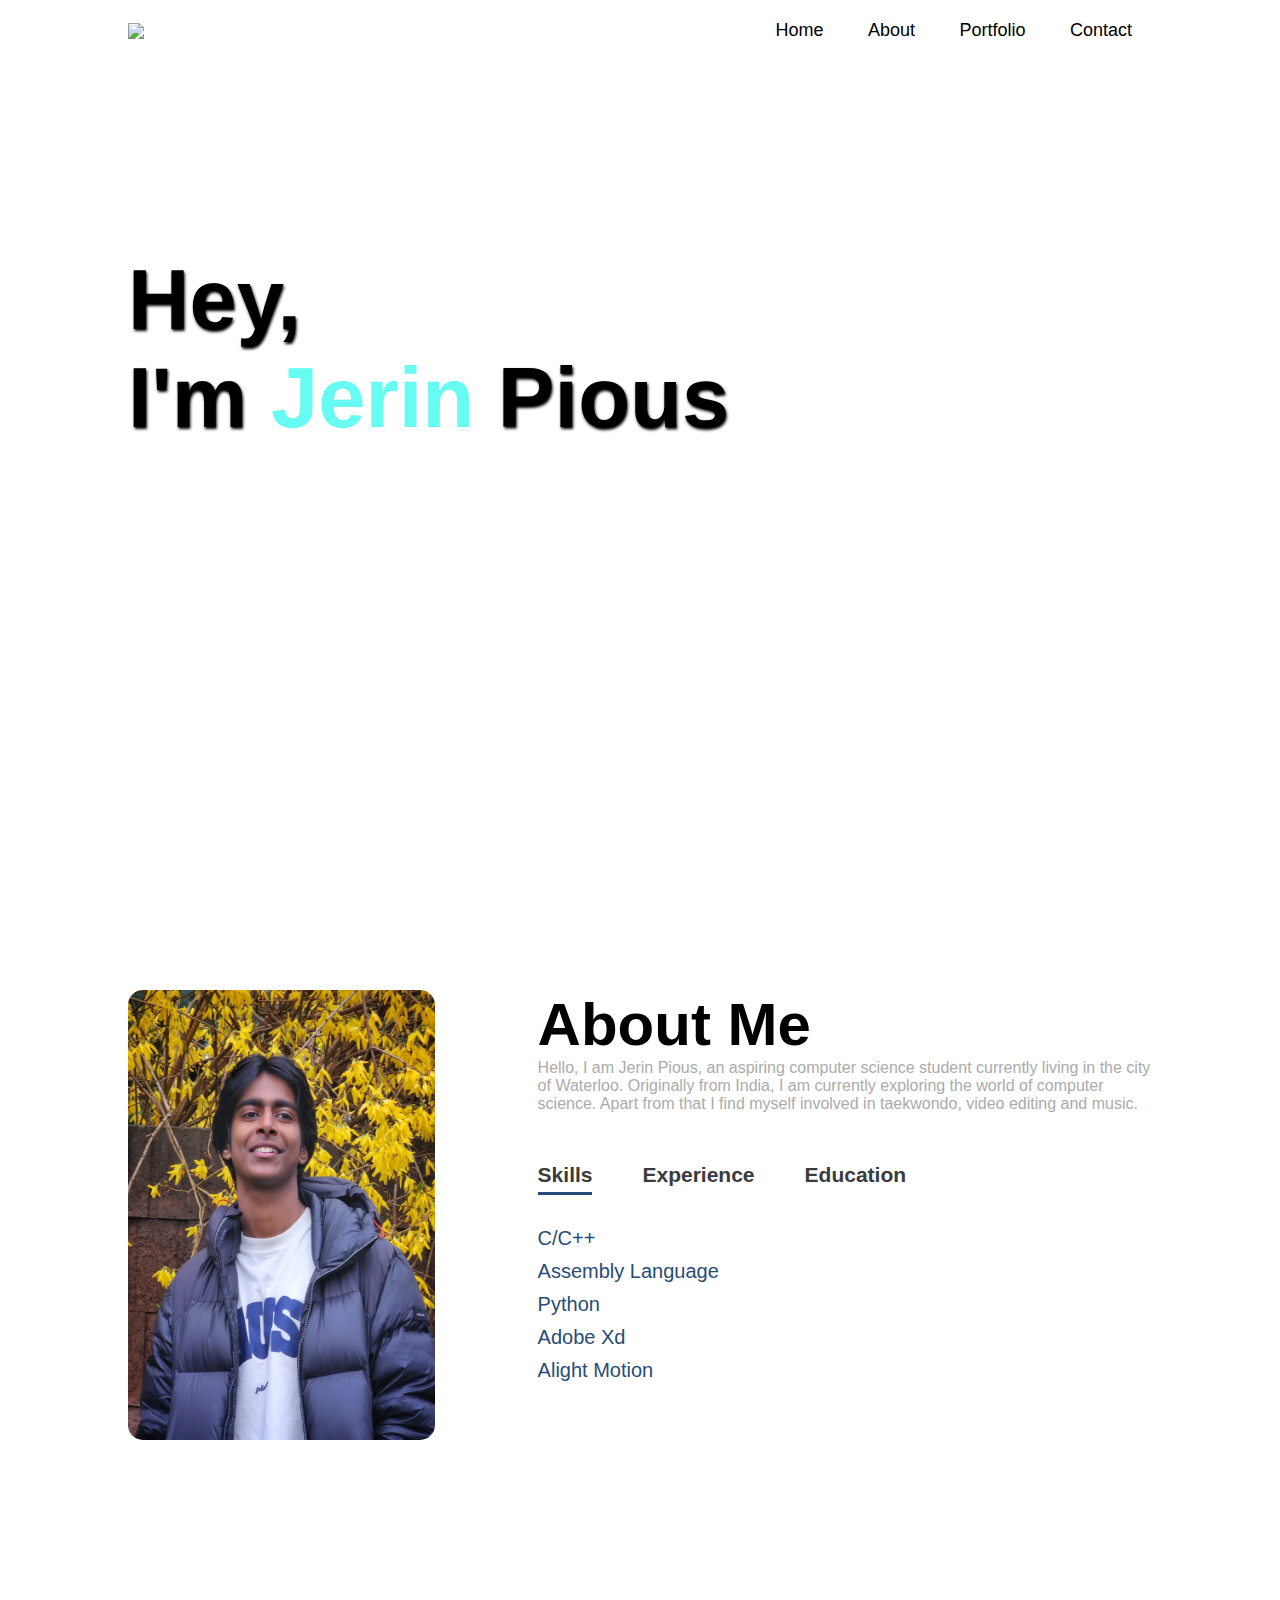
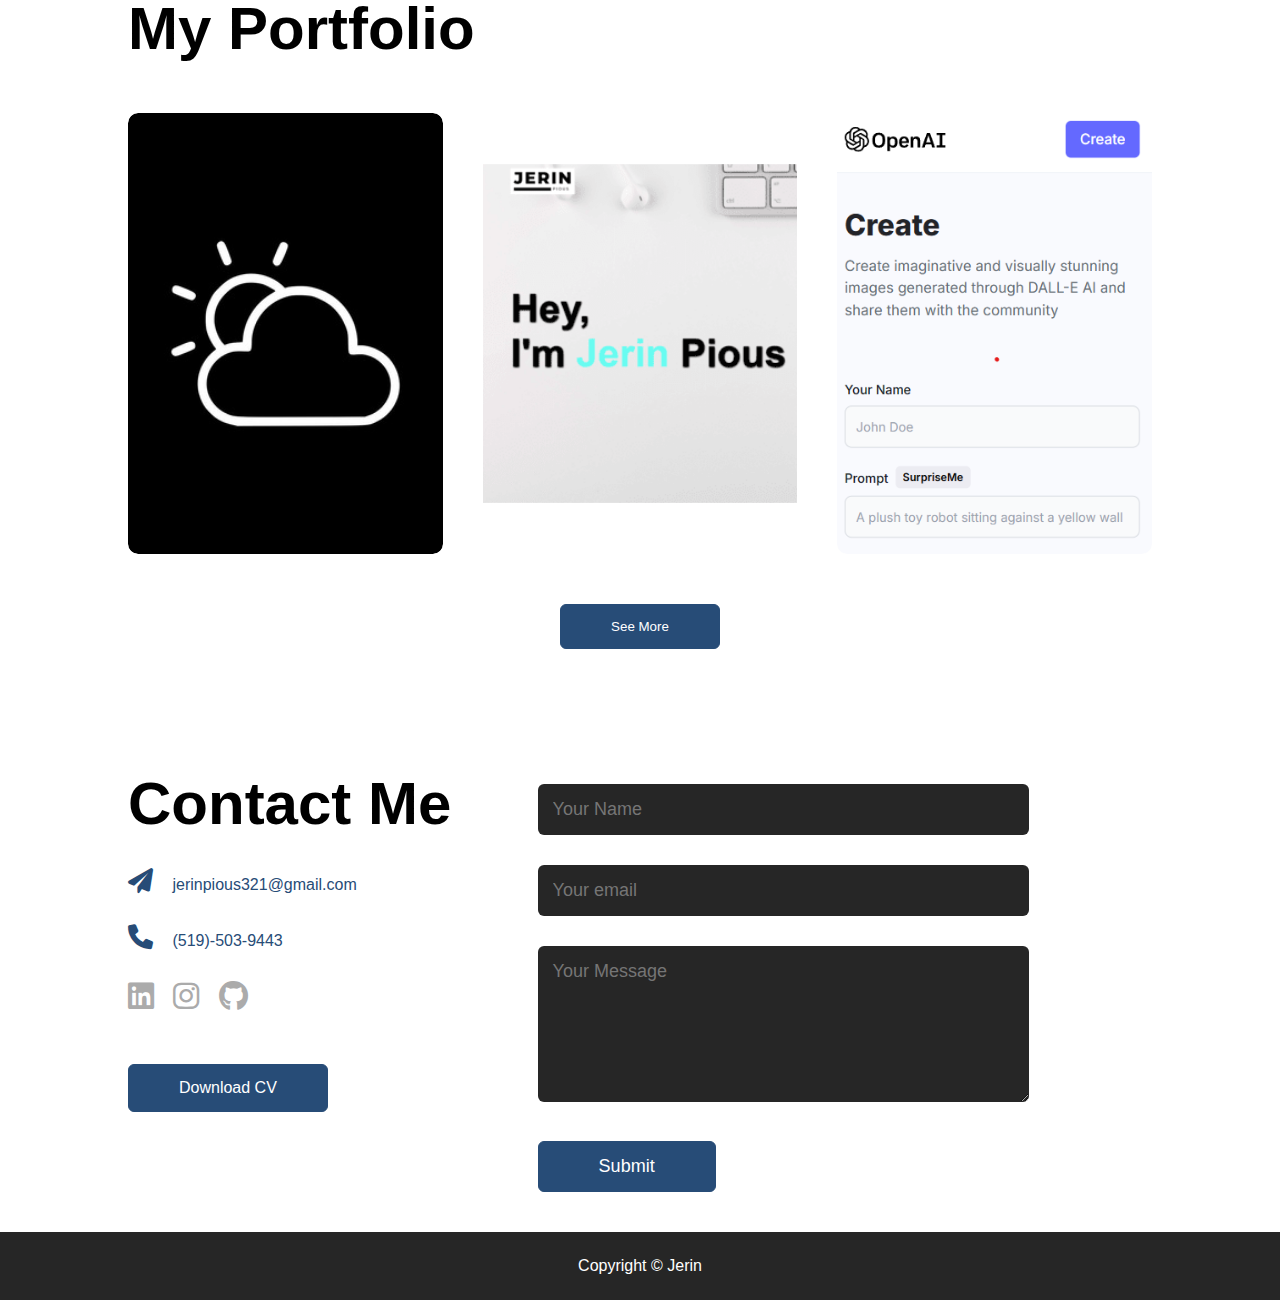
==== commit daa4b0d5: "path" ====
--- a/index.html
+++ b/index.html
@@ -12,7 +12,7 @@
 <body>
    <div id="header"> 
    <div class="container">
-    <nav><img src="images/logo.png" class="logo">
+    <nav><img src="./images/logo.png" class="logo">
         <ul id="sidemenu">
             <li><a href="#header">Home</a></li>
             <li><a href="#about">About</a></li>
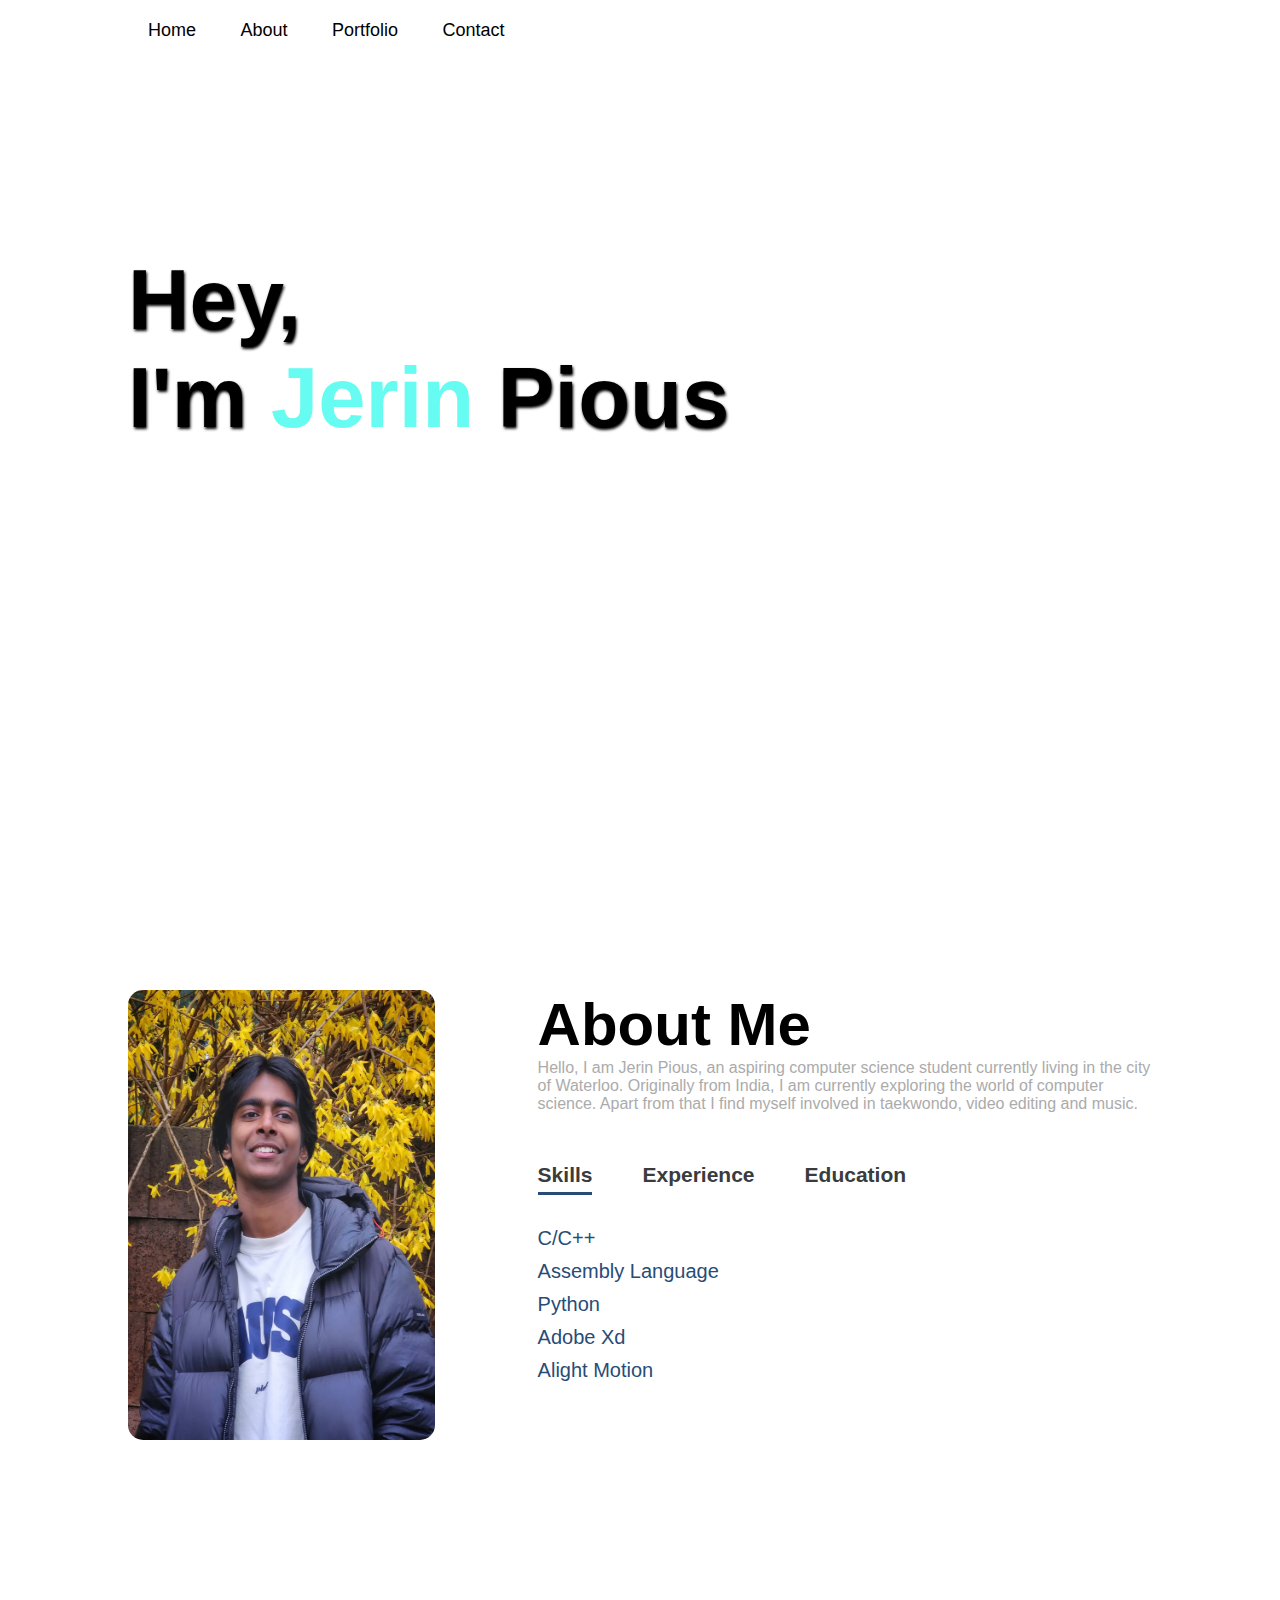
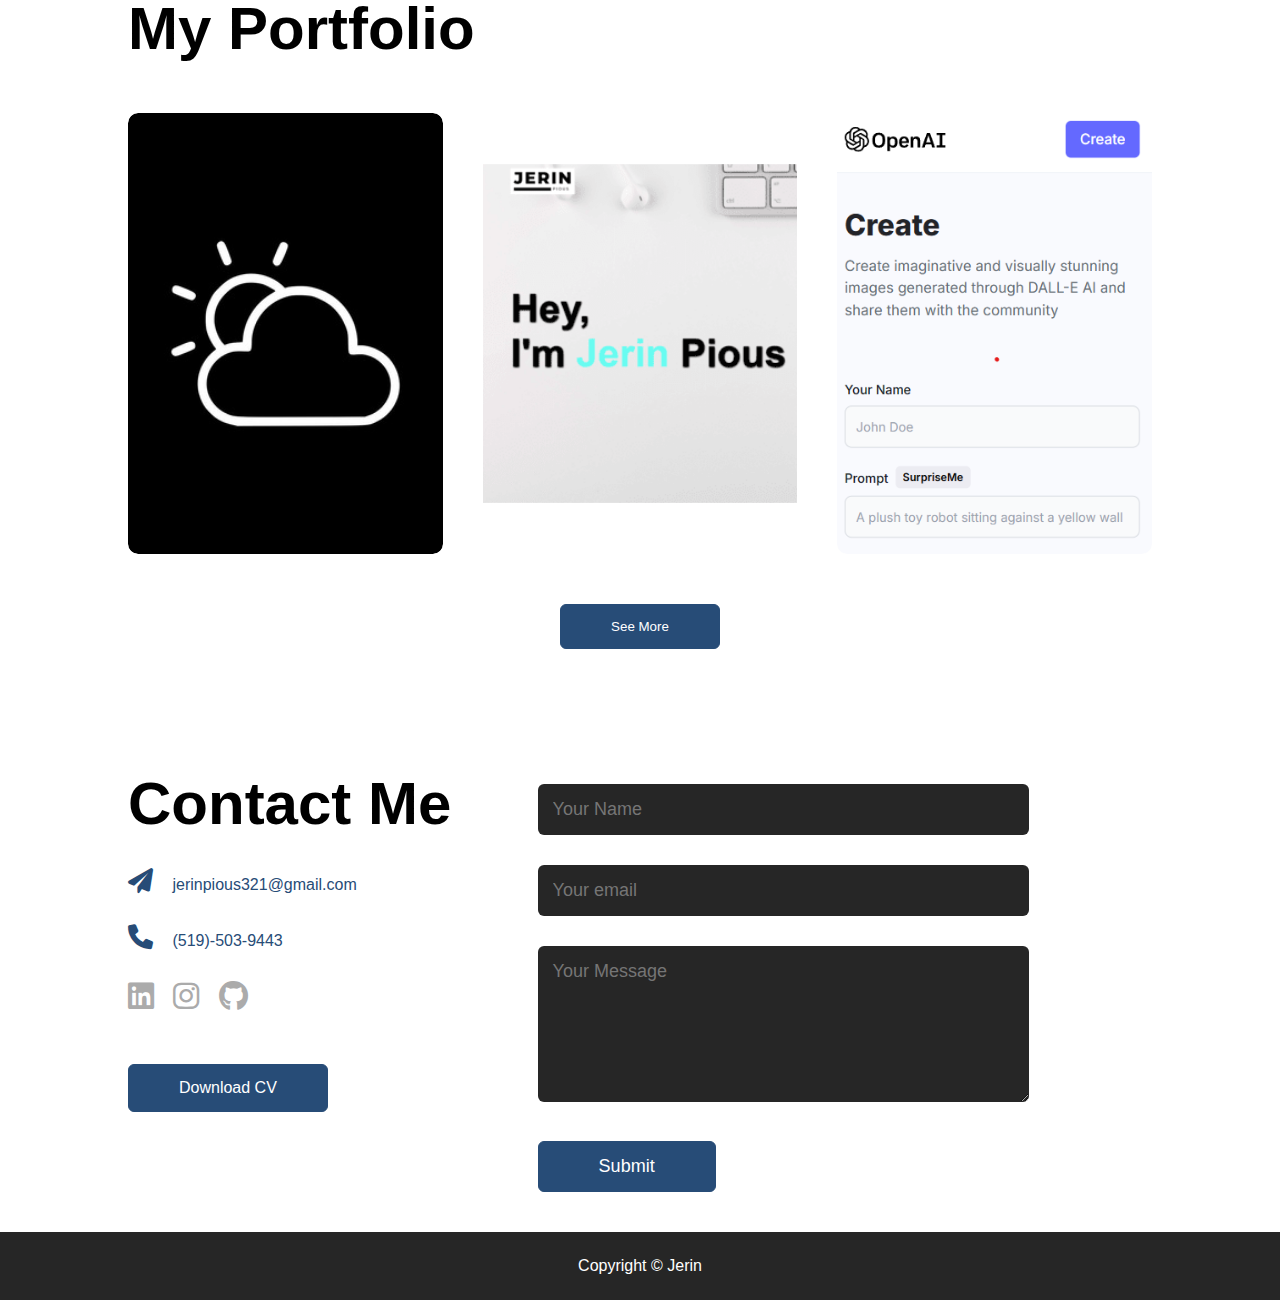
==== commit d013ba30: "logo" ====
--- a/index.html
+++ b/index.html
@@ -12,7 +12,8 @@
 <body>
    <div id="header"> 
    <div class="container">
-    <nav><img src="./images/logo.png" class="logo">
+    <nav>
+        <!--<img src="./images/logo.png" class="logo">-->
         <ul id="sidemenu">
             <li><a href="#header">Home</a></li>
             <li><a href="#about">About</a></li>
--- a/style.css
+++ b/style.css
@@ -183,7 +183,7 @@
 }
 
 .layer h3{
-    font-weight: 700;
+    font-weight: 600;
     margin: 0;
     margin-top: 80px;
     margin-bottom: 10px;
@@ -342,6 +342,16 @@
         margin-top: 100%;
         font-size: 16px;
     }
+    .layer a{
+       
+        
+        margin-bottom: 40px;
+        
+    }
+    .layer p {
+        margin-top: 110px;
+        font-size: 18px;
+    }
     .header-text h1{
         font-size: 60px;
     }
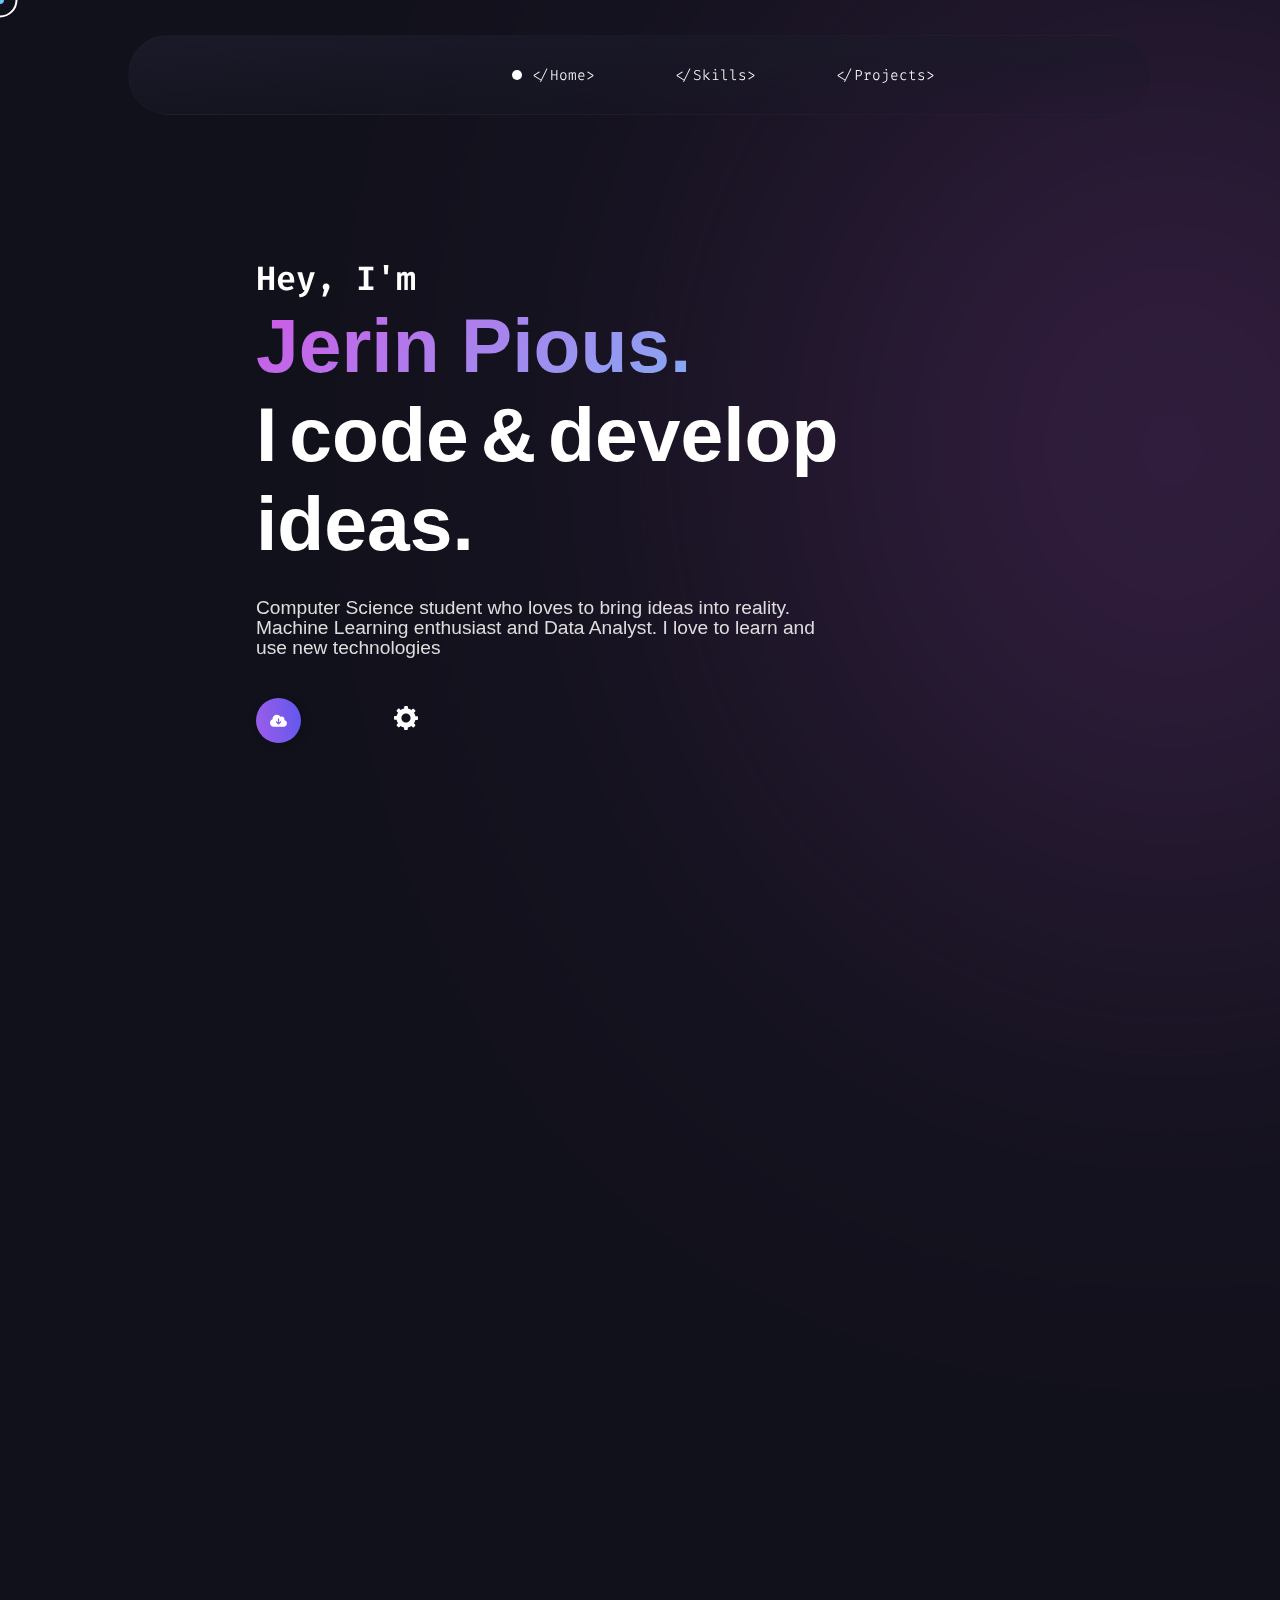
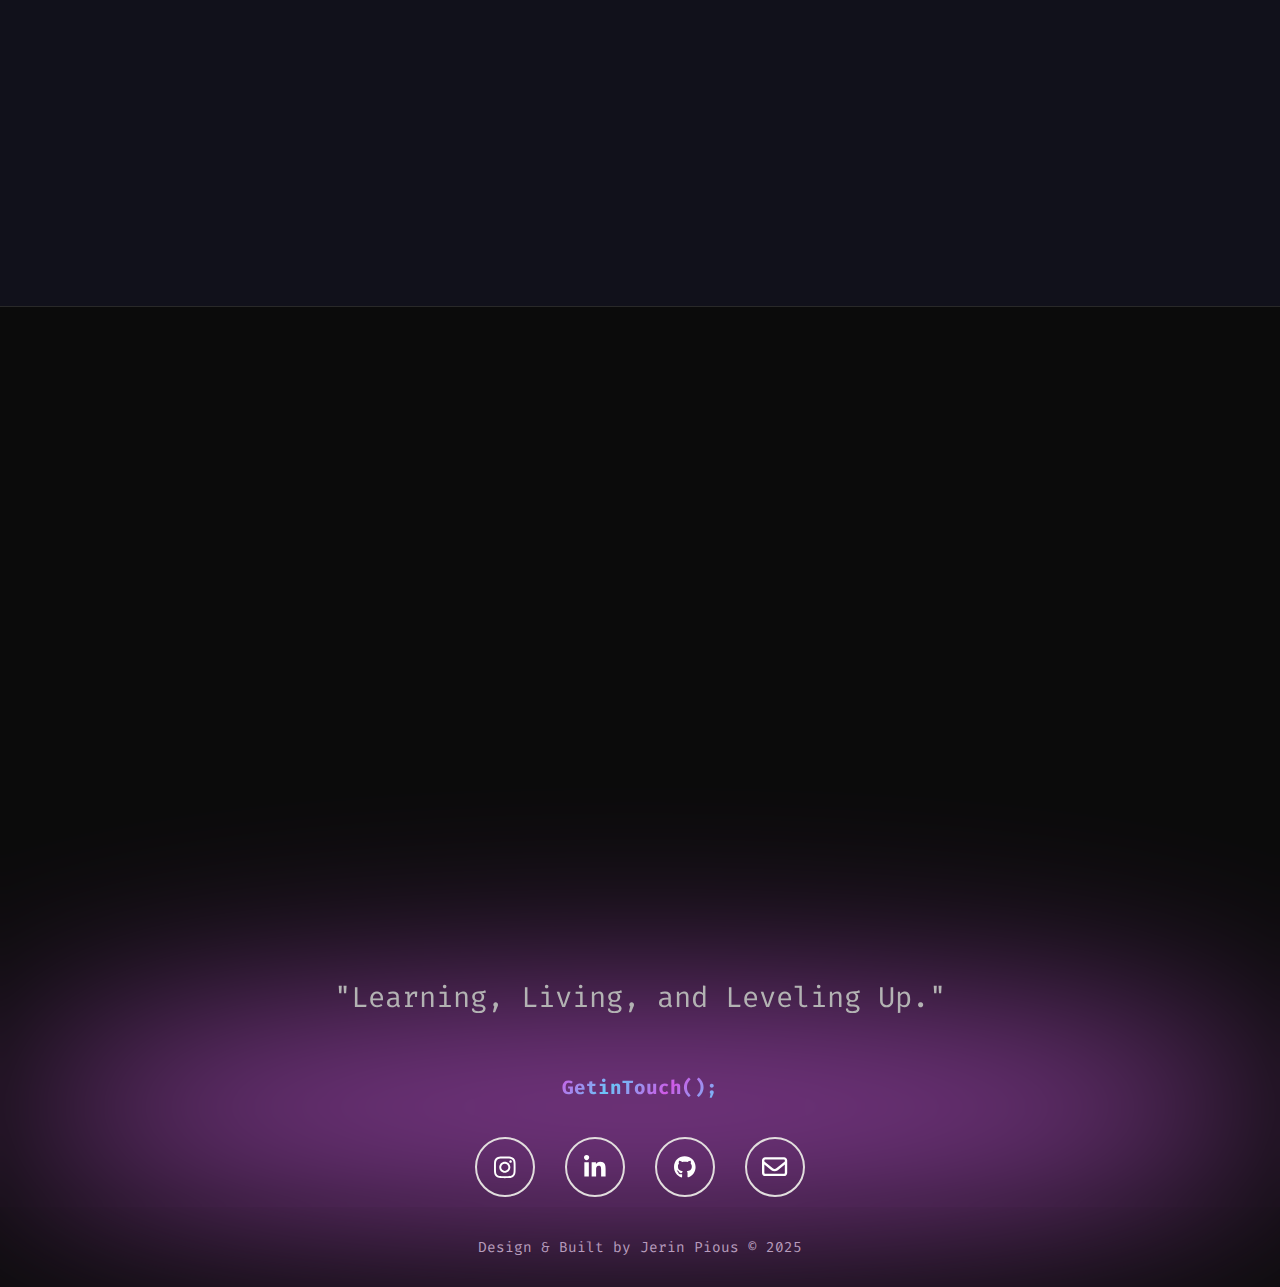
==== commit 9dde2109: "new-portfolio" ====
--- a/index.html
+++ b/index.html
@@ -1,198 +1,581 @@
 <!DOCTYPE html>
 <html lang="en">
+
+
 <head>
-    <link rel="stylesheet" href="https://cdnjs.cloudflare.com/ajax/libs/font-awesome/6.0.0-beta3/css/all.min.css">
-
-    <meta charset="UTF-8">
-    <meta http-equiv="X-UA-Compatible"  content="IE=edge">
-    <meta name="viewport" content="width=device-width, initial-scale=1.0">
-    <title>Jerin Pious</title>
-    <link rel="stylesheet" href="style.css">
-</head>
-<body>
-   <div id="header"> 
-   <div class="container">
-    <nav>
-        <!--<img src="./images/logo.png" class="logo">-->
-        <ul id="sidemenu">
-            <li><a href="#header">Home</a></li>
-            <li><a href="#about">About</a></li>
-            <li><a href="#portfolio">Portfolio</a></li>
-            <li><a href="#contact">Contact</a></li>
-            <i class="fa-solid fa-xmark" onclick="closemenu()"></i>
+
+  <script>
+    window.dataLayer = window.dataLayer || [];
+    function gtag() {
+      dataLayer.push(arguments);
+    }
+    gtag("js", new Date());
+
+    gtag("config", "G-YMWDE0VTD3");
+  </script>
+
+
+  <meta charset="UTF-8" />
+  <meta http-equiv="X-UA-Compatible" content="IE=edge" />
+  <meta name="viewport" content="width=device-width, initial-scale=1.0" />
+  <meta name="robots" content="index, follow" />
+  <meta name="theme-color" content="#000" />
+  <meta name="description"
+    content="Jerin Pious | Portfolio, Visit and know about me & my projects/designs. I value simple content structure, clean design patterns, and thoughtful interactions." />
+  <meta name="keywords"
+    content="Jerin Pious, jerinpious, jerin pious portfolio" />
+  <meta name="author" content="Jerin Pious" />
+  <meta property="og:title" content="Jerin Pious | Portfolio" />
+  <meta property="og:description"
+    content="Hi! My name is Jerin. I'm a computer science student. Visit and know about me & my projects/designs. I value simple content structure, clean design patterns, and thoughtful interactions." />
+
+  <title>Jerin Pious | Portfolio</title>
+  <link rel="icon" type="image/x-icon" href="src/png/main-favicon.png" />
+  <!-- aos cdn -->
+  <link rel="stylesheet" href="https://unpkg.com/aos@next/dist/aos.css" />
+  <!-- stylesheet -->
+  <link rel="stylesheet" href="style.css" />
+  <!-- google fonts-->
+  <link rel="stylesheet"
+    href="https://fonts.googleapis.com/css2?family=Passions+Conflict&family=Orbitron&family=Fira+Code&family=Six+Caps" />
+
+<body class="body">
+  <audio loop="" id="audioPlayer" style="display: none">
+    <source src="src/mp3/preloader.mp3" type="audio/mp3" />
+  </audio>
+  <div id="preloader"></div>
+  <noscript>Allow Javascript</noscript>
+
+  <header>
+    <div class="cursor-inner" id="cursor-inner"></div>
+    <div class="cursor-outer" id="cursor-outer"></div>
+
+    <div class="navbar" id="navbar">
+      <div class="navbar-tabs" id="navbar-tabs">
+        <ul class="navbar-tabs-ul">
+          <li class="home activeThistab" class="navbar-tabs-li" data-aos="fade-down" data-aos-delay="100">
+            <a href="#home" tabindex="0" aria-label="Home menu button">
+              &#60;/Home&#62;
+            </a>
+          </li>
+
+          <!-- <li class="about" class="navbar-tabs-li" data-aos="fade-down" data-aos-delay="300">
+            <a href="#about" aria-label="about menu button">
+              &#60;/AboutMe&#62;
+            </a>
+          </li> -->
+
+          <li class="skills" class="navbar-tabs-li" data-aos="fade-down" data-aos-delay="500">
+            <a href="#skills" aria-label="skills menu button">
+              &#60;/Skills&#62;
+            </a>
+          </li>
+
+          <li class="projects" class="navbar-tabs-li" data-aos="fade-down" data-aos-delay="700">
+            <a href="#projects" aria-label="projects menu button">
+              &#60;/Projects&#62;
+            </a>
+          </li>
         </ul>
-        <i class="fa-solid fa-bars" onclick="openmenu()"></i>
-
+      </div>
+      <!-- navbar tabs ends -->
+    </div>
+  </header>
+  <!-- header ends here -->
+
+  <main>
+    <!-- hamburger -->
+    <div class="hamburger" id="hamburger" data-aos="fade">
+      <div class="hamburgerbase">
+        <button id="hamburger-button" onclick="hamburgerMenu()" tabindex="0" aria-label="Menu Button">
+          <span class="burger-bar" id="burger-bar1"></span>
+          <span class="burger-bar" id="burger-bar2"></span>
+          <span class="burger-bar" id="burger-bar3"></span>
+        </button>
+      </div>
+    </div>
+    <!-- hamburger -->
+    <div class="mobiletogglemenu" id="mobiletogglemenu">
+      <ul class="mobile-navbar-tabs-ul" id="mobile-ul">
+        <li id="home-mobile-tab" class="mobile-navbar-tabs-li home activeThismobiletab" onclick="hidemenubyli()">
+          <a href="#home" tabindex="0" aria-label="Home menu button">
+            &#60;/Home&#62;
+          </a>
+        </li>
+
+        <li id="skills-mobile-tab" class="mobile-navbar-tabs-li skills" onclick="hidemenubyli()">
+          <a href="#skills" tabindex="0" aria-label="skills menu button">
+            &#60;/Skills&#62;
+          </a>
+        </li>
+        <li id="projects-mobile-tab" class="mobile-navbar-tabs-li projects" onclick="hidemenubyli()">
+          <a href="#projects" tabindex="0" aria-label="projects menu button">
+            &#60;/Projects&#62;
+          </a>
+        </li>
+      </ul>
+    </div>
+    <!-- mobile toggle menu ends -->
+
+    <section class="landing-page-container" id="home">
+      <div class="blob"></div>
+
+      <div class="text-content">
+        <article id="hello-friend" data-aos="fade-up" data-aos-delay="0">
+          <p class="jello">H</p>
+          <p class="jello">e</p>
+          <p class="jello">y</p>
+          <p class="jello">,</p>
+          &nbsp;
+          <p class="jello">I</p>
+          <p class="jello">'</p>
+          <p class="jello">m</p>
+        </article>
+        <article id="name" data-aos="fade-up" data-aos-delay="200">
+          <p class="jello">J</p>
+          <p class="jello">e</p>
+          <p class="jello">r</p>
+          <p class="jello">i</p>
+          <p class="jello">n</p>
+          &nbsp;
+          <p class="jello">P</p>
+          <p class="jello">i</p>
+          <p class="jello">o</p>
+          <p class="jello">u</p>
+          <p class="jello">s</p>
+          <p class="jello">.</p>
+        </article>
+
+        <article id="work" data-aos="fade-up" data-aos-delay="400">
+          <div>
+            <p class="jello">I</p>
+          </div>
+          <div>
+            <p class="jello">c</p>
+            <p class="jello">o</p>
+            <p class="jello">d</p>
+            <p class="jello">e</p>
+          </div>
+          <div>
+            <p class="jello">&</p>
+          </div>
+          <div>
+            <p class="jello">d</p>
+            <p class="jello">e</p>
+            <p class="jello">v</p>
+            <p class="jello">e</p>
+            <p class="jello">l</p>
+            <p class="jello">o</p>
+            <p class="jello">p</p>
+          </div>
+          <div>
+            <p class="jello">i</p>
+            <p class="jello">d</p>
+            <p class="jello">e</p>
+            <p class="jello">a</p>
+            <p class="jello">s</p>
+            <p class="jello">.</p>
+          </div>
+        </article>
+        <p id="info-para" data-aos="fade-up" data-aos-delay="600">
+          Computer Science student who loves to bring ideas into reality. Machine Learning enthusiast and Data Analyst.
+           I love to learn and use new technologies<br />
+    
+        </p>
         
-    </nav>
+        <div class="contact-btn-div" data-aos="fade-up" data-aos-delay="800">
+          <!-- <a href="" tabindex="-1">
+            <button class="letsTalkBtn">
+              <p class="letsTalkBtn-text">Let's Talk!</p>
+              <span class="letsTalkBtn-BG"></span>
+            </button></a> -->
     
-    <div class="header-text">
-        <h1>Hey, <br>I'm <span>Jerin</span> Pious</h1>
-       
+            <button class="resume-btn" id="resume-btn" onclick="openURL()">
+            <div class="sign">
+            <svg viewBox="0 0 640 512">
+            <path
+              d="M144 480C64.5 480 0 415.5 0 336c0-62.8 40.2-116.2 96.2-135.9c-.1-2.7-.2-5.4-.2-8.1c0-88.4 71.6-160 160-160c59.3 0 111 32.2 138.7 80.2C409.9 102 428.3 96 448 96c53 0 96 43 96 96c0 12.2-2.3 23.8-6.4 34.6C596 238.4 640 290.1 640 352c0 70.7-57.3 128-128 128H144zm79-167l80 80c9.4 9.4 24.6 9.4 33.9 0l80-80c9.4-9.4 9.4-24.6 0-33.9s-24.6-9.4-33.9 0l-39 39V184c0-13.3-10.7-24-24-24s-24 10.7-24 24V318.1l-39-39c-9.4-9.4-24.6-9.4-33.9 0s-9.4 24.6 0 33.9z" />
+            </svg>
+            </div>
+
+            <div class="text">Resume</div>
+            </button>
+          </div>
+          <div class="setting-container" id="setting-container">
+            <input type="checkbox" id="switchforsetting" onclick="settingtoggle()" />
+
+            <label for="switchforsetting" class="needtobeinvert" id="labelforsetting" tabindex="0"
+              aria-label="settings for sound and appearance"></label>
+
+            <div class="visualmodetogglebuttoncontainer" id="visualmodetogglebuttoncontainer">
+              <input type="checkbox" id="switchforvisualmode" onclick="visualmode()" />
+              <label for="switchforvisualmode" id="labelforvisualmode" tabindex="0"
+                aria-label="switch appearance"></label>
+            </div>
+
+            <div class="soundtogglebuttoncontainer" id="soundtogglebuttoncontainer">
+              <input type="checkbox" id="switchforsound" onclick="playpause()" />
+              <label for="switchforsound" id="labelforsound" tabindex="0" aria-label="switch sound"
+                class="needtobeinvert"></label>
+            </div>
+          </div>
+          <!-- setting div ends -->
+        </div>
+        <!-- contact-btn-div -->
+      </div>
+     
+    </section>
+    <!-- landing page ends here -->
+    <!-- <section class="about-section-container" id="about" data-aos="fade-up">
+      <div class="about-section">
+        <div class="section-heading">
+          <h2 class="section-heading-article" tabindex="0" aria-label="About me heading">
+            &#60;/AboutMe&#62;
+          </h2>
+          <p class="sectionHeadingP"></p>
+        </div>
+
+        <div class="info-dp-section">
+          <div class="about-info">
+            <p tabindex="0">
+              Hi! My name is Jerin Pious. I'm a Computer Science student in Conestoga College. Ilove creating new ideas and making it easy to access
+            </p>
+            <br />
+            <p tabindex="0">
+              I really enjoy making fun projects that are relatable to me and help me in some way in my daily life
+            </p>
+            <br />
+            <p tabindex="0">
+              My main focus these days is to expand on my knowledge by making projects and to reah my goal of making an actual 
+              product that can be used by the people
+            </p>
+
+
+          <div class="dp" data-aos="fade-up">
+            <img src="src/webp/" alt="Jerin Pious" tabindex="0" aria-label="image of Jerin Pious" />
+          </div>
+        </div>
+      </div>
+    </section>
+    about section ends  -->
+
+    <section class="skills-section-container" id="skills">
+      <div class="skills-section">
+        <div class="section-heading" data-aos="fade-up">
+          <h2 class="section-heading-article" tabindex="0" aria-label="skills heading">
+            &#60;/Skills&#62;
+          </h2>
+          <p class="sectionHeadingP"></p>
+        </div>
+
+        <div class="frontend-dev-section">
+          <h3 class="frontend-dev-heading" data-aos="fade-up" tabindex="0"
+            aria-label="As a developer these are the skills i have">
+            Tech Stack
+          </h3>
+          <ul class="tech-stack-wrapper">
+            <li class="tech-stack-box" data-aos="fade-up">
+              <img src="./src/png/Python.png" alt="Python skill" class="tech-stack-logo" />
+              <span class="tooltip">Python</span>
+            </li>
+
+            <li class="tech-stack-box" data-aos="fade-up">
+              <img src="./src/png/cpplogo.png" alt="c++ language skill" class="tech-stack-logo" />
+              <span class="tooltip">C++</span>
+            </li>
+
+            <li class="tech-stack-box" data-aos="fade-up">
+              <img src="./src/png/SQL.png" alt="Html skill" class="tech-stack-logo" />
+              <span class="tooltip">SQL</span>
+            </li>
+
+            <li class="tech-stack-box" data-aos="fade-up">
+              <img src="./src/png/TensorFlow.png" alt="c language skill" class="tech-stack-logo" />
+              <span class="tooltip">TensorFlow</span>
+            </li>
+
+            <li class="tech-stack-box" data-aos="fade-up">
+              <img src="./src/png/Pytorch.png" alt="c language skill" class="tech-stack-logo" />
+              <span class="tooltip">Pytorch</span>
+            </li>
+
+
+            <li class="tech-stack-box" data-aos="fade-up">
+              <img src="./src/png/Streamlit-removebg-preview.png" alt="c language skill" class="tech-stack-logo" />
+              <span class="tooltip">Streamlit</span>
+            </li>
+
+            <li class="tech-stack-box" data-aos="fade-up">
+              <img src="./src/png/Scikit-learn.png" alt="c language skill" class="tech-stack-logo" />
+              <span class="tooltip">Scikit-learn</span>
+            </li>
+
+            <li class="tech-stack-box" data-aos="fade-up">
+              <img src="./src/png/Pandas-removebg-preview.png" alt="c language skill" class="tech-stack-logo" />
+              <span class="tooltip">Pandas</span>
+            </li>
+
+            <li class="tech-stack-box" data-aos="fade-up">
+              <img src="./src/png/clogo.png" alt="c language skill" class="tech-stack-logo" />
+              <span class="tooltip">C</span>
+            </li>
+
+            <li class="tech-stack-box" data-aos="fade-up">
+              <img src="./src/png/htmllogo.png" alt="Html skill" class="tech-stack-logo" />
+              <span class="tooltip">HTML</span>
+            </li>
+
+            <li class="tech-stack-box" data-aos="fade-up">
+              <img src="./src/png/csslogo.png" alt="css skill" class="tech-stack-logo" />
+              <span class="tooltip">CSS</span>
+            </li>
+
+            <li class="tech-stack-box" data-aos="fade-up">
+              <img src="./src/png/jslogo.png" alt="js skill" class="tech-stack-logo" />
+              <span class="tooltip">JS</span>
+            </li>
+
+            <li class="tech-stack-box" data-aos="fade-up">
+              <img src="./src/png/Azure (2).png" alt="c language skill" class="tech-stack-logo" />
+              <span class="tooltip">Azure</span>
+            </li>
+
+            <li class="tech-stack-box" data-aos="fade-up">
+              <img src="./src/png/fastAPI.png" alt="c language skill" class="tech-stack-logo" />
+              <span class="tooltip">FastAPI</span>
+            </li>
+
+            <li class="tech-stack-box" data-aos="fade-up">
+              <img src="./src/png/Django-removebg-preview.png" alt="c language skill" class="tech-stack-logo" />
+              <span class="tooltip">Django</span>
+            </li>
+
+            <li class="tech-stack-box" data-aos="fade-up">
+              <img src="./src/png/Flask-removebg-preview.png" alt="c language skill" class="tech-stack-logo" />
+              <span class="tooltip">Flask</span>
+            </li>
+
+            <li class="tech-stack-box" data-aos="fade-up">
+              <img src="./src/png/MongoDB-removebg-preview.png" alt="c language skill" class="tech-stack-logo" />
+              <span class="tooltip">MongoDB</span>
+            </li>
+
+            <li class="tech-stack-box" data-aos="fade-up">
+              <img src="./src/png/bootstraplogo.png" alt="bootstrap skill" class="tech-stack-logo" />
+              <span class="tooltip">BOOTSTRAP</span>
+            </li>
+
+            <li class="tech-stack-box" data-aos="fade-up">
+              <img src="./src/png/node.png" alt="nodejs skill" class="tech-stack-logo" />
+              <span class="tooltip">NODEJS</span>
+            </li>
+
+            <li class="tech-stack-box" data-aos="fade-up">
+              <img src="./src/png/githublogo.png" alt="github skill" class="tech-stack-logo needtobeinvert" />
+              <span class="tooltip">GITHUB</span>
+            </li>
+
+            <li class="tech-stack-box" data-aos="fade-up">
+              <img src="./src/png/gitlogo.png" alt="git skill" class="tech-stack-logo" />
+              <span class="tooltip">GIT</span>
+            </li>
+
+            <li class="tech-stack-box" data-aos="fade-up">
+              <img src="./src/png/figmalogo.png" alt="figma skill" class="tech-stack-logo" />
+              <span class="tooltip">FIGMA</span>
+            </li>
+          </ul>
+        </div>
+      </div>
+    </section>
+    <!-- skills section ends -->
+    <section class="projects-section-container" id="projects">
+      <div class="projects-section-div">
+        <div class="section-heading" data-aos="fade-up">
+          <h2 class="section-heading-article" tabindex="0" aria-label="My projects starts from here">
+            &#60;/Projects&#62;
+          </h2>
+          <p class="sectionHeadingP"></p>
+        </div>
+        <div class="project-boxes-div">
+          <div data-aos="fade-up" class="project-box-wrapper">
+            <div class="project-box project-box2" id="project-box2">
+              <div class="info-div">
+                <article class="ProjectHeading">House Price Prediction</article>
+                <p class="ProjectDescription">
+                  House Price Predictor: An ML model which will predict house price.
+                </p>
+                <div class="project-buttons">
+                  <a href="https://github.com/jerinpious/House-Price-Prediction" target="_blank" class="github-redirect"
+                    aria-label="Visit Pexelicons on GitHub">
+                    <img src="src/svg/github.svg" alt="github redirect button" />
+                  </a>
+                  <!-- <a href="https://jerinpious.github.io/Pexelicons/" target="_blank" class="cta"
+                    aria-label="Visit Pexelicons Live">
+                    <span>Live view</span>
+                    <svg viewBox="0 0 13 10" height="10px" width="15px">
+                      <path d="M1,5 L11,5"></path>
+                      <polyline points="8 1 12 5 8 9"></polyline>
+                    </svg>
+                  </a> -->
+                </div>
+              </div>
+              <div class="image-div">
+                <img src="src/webp/Project_House.webp" alt="HousePrice website preview image" />
+              </div>
+            </div>
+          </div>
+
+          <div class="project-box-wrapper" data-aos="fade-up">
+            <div class="project-box project-box5" id="project-box5">
+              <div class="info-div">
+                <article class="ProjectHeading">Movie Recommendation System</article>
+                <p class="ProjectDescription">
+                  A content-based movie recommendation system built using 
+                  Python. The system processes movie data, extracts relevant
+                  features, and provides recommendations based on user preferences
+                </p>
+                
+                <div class="project-buttons">
+                  <a href="https://github.com/jerinpious/Movie-Recommendation-System" target="_blank" class="github-redirect"
+                  aria-label="Visit Movie Recommendation System on GitHub">
+                  <img src="src/svg/github.svg" alt="github redirect button" />
+                </a>
+                </div>
+              </div>
+              <div class="image-div">
+                <img src="src/webp/MovieRecommendation.webp" alt="comickaze website preview image" />
+              </div>
+            </div>
+          </div>
+
+          <!-- ---------------------- -->
+          <div class="project-box-wrapper" data-aos="fade-up">
+            <div class="project-box project-box2" id="project-box2">
+              <div class="info-div">
+                <article class="ProjectHeading">Todoist</article>
+                <p class="ProjectDescription">
+                  This is a simple task manager application
+                   built with Flask for the backend and React for 
+                   the frontend. The application allows users to create, view, and delete tasks.
+                </p>
+                <div class="project-buttons">
+                  <a href="https://github.com/jerinpious/Task-Manager" target="_blank" class="github-redirect"
+                    aria-label="Visit Todoist on GitHub">
+                    <img src="src/svg/github.svg" alt="github redirect button" />
+                  </a>
+                </div>
+              </div>
+              <div class="image-div">
+                <img src="src/webp/Todoist.webp" alt="Aquaregia website preview image" />
+              </div>
+            </div>
+          </div>
+          <!-- ---------------------- -->
+          <div class="project-box-wrapper" data-aos="fade-up">
+            <div class="project-box project-box4" id="project-box4">
+              <div class="info-div">
+                <article class="ProjectHeading">Django Portfolio</article>
+                <p class="ProjectDescription">
+                  Django based portfolio website inspired by tech with tim. The portfolio showcases 
+                  the diffrent projects that I have done also allowing the viewer to use filters and search tools for better navigation.
+                </p>
+                <div class="project-buttons">
+                  <a href="https://github.com/jerinpious/Django-Portfolio" target="_blank" class="github-redirect"
+                    aria-label="Visit qr generator on github">
+                    <img src="src/svg/github.svg" alt="github redirect button" />
+                  </a>
+                  </a>
+                </div>
+              </div>
+              <div class="image-div">
+                <img src="src/webp/djangoportfolio.webp" alt="qr generator website preview image" />
+              </div>
+            </div>
+          </div>
+
+          <!-- ---------------------- -->
+        </div>
+      </div>
+    </section>
+  </main>
+  <!-- main ends here -->
+
+  <footer id="footer">
+    <button class="fas" id="backtotopbutton" onclick="scrolltoTopfunction()">
+      <article aria-label="Back to top">&#8592;BACK TO TOP</article>
+    </button>
+    <div class="footer-background">
+      <div class="footer-blob"></div>
     </div>
-   </div>
-</div>
-<!-----------------about------------------>
-<div id="about">
-    <div class="container">
-        <div class="row">
-            <div class="about-col-1">
-                <img src="Images/myProfile.jpg"
-                width="28"
-                height="450">
-            </div>
-
-            <div class="about-col-2">
-                <h1 class="sub-title">About Me</h1>
-                <p>Hello, I am Jerin Pious, an aspiring computer science student 
-                    currently living in the city of Waterloo. Originally from India, I am currently exploring the world of computer science. Apart from that I find myself involved in taekwondo, video editing and music.</p>
-
-                <div class="tab-titles">
-                <p class="tab-links active-link" onclick="opentab('skills')">Skills</p>
-                <p class="tab-links"onclick="opentab('Experience')">Experience</p>
-                <p class="tab-links"onclick="opentab('Eductaion')">Education</p>
-            </div>
-
-            <div class="tab-contents active-tab" id="skills">
-                <ul>
-                    <li><span>C/C++</span><br></li>
-                    <li><span>Assembly Language</span><br></li>
-                    <li><span>Python</span><br></li>
-                    <li><span>Adobe Xd</span><br></li>
-                    <li><span>Alight Motion</span><br></li>
-                </ul>
-            </div>
-
-            <div class="tab-contents" id="Experience">
-                <ul>
-                    <li><span>2023-current</span><br>Taekwondo Instructor</li>
-                </ul>
-            </div>
-
-            <div class="tab-contents" id="Eductaion">
-                <ul>
-                    <li><span>Conestoga College</span><br>2023-2026<br>Bachelor of Computer Science(Honours)</li>
-                    <li><span>De Paul</span><br>2020-2022<br>High School Diploma</li>
-                </ul>
-            </div>
-                </div>
-        </div>
+    <div class="footer-foreground">
+      <div class="footercontainer">
+        <div class="two-words">
+          <article tabindex="0" aria-label="Learning, Living, and Leveling Up, my quote">
+            "Learning, Living, and Leveling Up."
+          </article>
+        </div>
+        <div class="social-media-container">
+          <div class="getintouch-heading">
+            <article>GetinTouch();</article>
+          </div>
+          <div class="logos">
+            <a href="https://www.instagram.com/___.jerry.__j/" target="_blank" tabindex="0"
+              aria-label="My instagram"><svg viewBox="0 0 448 512" class="SocialHandle">
+                <path
+                  d="M224.1 141c-63.6 0-114.9 51.3-114.9 114.9s51.3 114.9 114.9 114.9S339 319.5 339 255.9 287.7 141 224.1 141zm0 189.6c-41.1 0-74.7-33.5-74.7-74.7s33.5-74.7 74.7-74.7 74.7 33.5 74.7 74.7-33.6 74.7-74.7 74.7zm146.4-194.3c0 14.9-12 26.8-26.8 26.8-14.9 0-26.8-12-26.8-26.8s12-26.8 26.8-26.8 26.8 12 26.8 26.8zm76.1 27.2c-1.7-35.9-9.9-67.7-36.2-93.9-26.2-26.2-58-34.4-93.9-36.2-37-2.1-147.9-2.1-184.9 0-35.8 1.7-67.6 9.9-93.9 36.1s-34.4 58-36.2 93.9c-2.1 37-2.1 147.9 0 184.9 1.7 35.9 9.9 67.7 36.2 93.9s58 34.4 93.9 36.2c37 2.1 147.9 2.1 184.9 0 35.9-1.7 67.7-9.9 93.9-36.2 26.2-26.2 34.4-58 36.2-93.9 2.1-37 2.1-147.8 0-184.8zM398.8 388c-7.8 19.6-22.9 34.7-42.6 42.6-29.5 11.7-99.5 9-132.1 9s-102.7 2.6-132.1-9c-19.6-7.8-34.7-22.9-42.6-42.6-11.7-29.5-9-99.5-9-132.1s-2.6-102.7 9-132.1c7.8-19.6 22.9-34.7 42.6-42.6 29.5-11.7 99.5-9 132.1-9s102.7-2.6 132.1 9c19.6 7.8 34.7 22.9 42.6 42.6 11.7 29.5 9 99.5 9 132.1s2.7 102.7-9 132.1z" />
+              </svg></a>
+
+            <a href="https://ca.linkedin.com/in/jerin-pious" target="_blank"
+              aria-label="My Linkdin"><svg class="SocialHandle" viewBox="0 0 448 512">
+                <path
+                  d="M100.28 448H7.4V148.9h92.88zM53.79 108.1C24.09 108.1 0 83.5 0 53.8a53.79 53.79 0 0 1 107.58 0c0 29.7-24.1 54.3-53.79 54.3zM447.9 448h-92.68V302.4c0-34.7-.7-79.2-48.29-79.2-48.29 0-55.69 37.7-55.69 76.7V448h-92.78V148.9h89.08v40.8h1.3c12.4-23.5 42.69-48.3 87.88-48.3 94 0 111.28 61.9 111.28 142.3V448z" />
+              </svg></a>
+
+            <a href="https://github.com/jerinpious" target="_blank" aria-label="My github"><svg viewBox="0 0 496 512"
+                class="SocialHandle">
+                <path
+                  d="M165.9 397.4c0 2-2.3 3.6-5.2 3.6-3.3.3-5.6-1.3-5.6-3.6 0-2 2.3-3.6 5.2-3.6 3-.3 5.6 1.3 5.6 3.6zm-31.1-4.5c-.7 2 1.3 4.3 4.3 4.9 2.6 1 5.6 0 6.2-2s-1.3-4.3-4.3-5.2c-2.6-.7-5.5.3-6.2 2.3zm44.2-1.7c-2.9.7-4.9 2.6-4.6 4.9.3 2 2.9 3.3 5.9 2.6 2.9-.7 4.9-2.6 4.6-4.6-.3-1.9-3-3.2-5.9-2.9zM244.8 8C106.1 8 0 113.3 0 252c0 110.9 69.8 205.8 169.5 239.2 12.8 2.3 17.3-5.6 17.3-12.1 0-6.2-.3-40.4-.3-61.4 0 0-70 15-84.7-29.8 0 0-11.4-29.1-27.8-36.6 0 0-22.9-15.7 1.6-15.4 0 0 24.9 2 38.6 25.8 21.9 38.6 58.6 27.5 72.9 20.9 2.3-16 8.8-27.1 16-33.7-55.9-6.2-112.3-14.3-112.3-110.5 0-27.5 7.6-41.3 23.6-58.9-2.6-6.5-11.1-33.3 2.6-67.9 20.9-6.5 69 27 69 27 20-5.6 41.5-8.5 62.8-8.5s42.8 2.9 62.8 8.5c0 0 48.1-33.6 69-27 13.7 34.7 5.2 61.4 2.6 67.9 16 17.7 25.8 31.5 25.8 58.9 0 96.5-58.9 104.2-114.8 110.5 9.2 7.9 17 22.9 17 46.4 0 33.7-.3 75.4-.3 83.6 0 6.5 4.6 14.4 17.3 12.1C428.2 457.8 496 362.9 496 252 496 113.3 383.5 8 244.8 8zM97.2 352.9c-1.3 1-1 3.3.7 5.2 1.6 1.6 3.9 2.3 5.2 1 1.3-1 1-3.3-.7-5.2-1.6-1.6-3.9-2.3-5.2-1zm-10.8-8.1c-.7 1.3.3 2.9 2.3 3.9 1.6 1 3.6.7 4.3-.7.7-1.3-.3-2.9-2.3-3.9-2-.6-3.6-.3-4.3.7zm32.4 35.6c-1.6 1.3-1 4.3 1.3 6.2 2.3 2.3 5.2 2.6 6.5 1 1.3-1.3.7-4.3-1.3-6.2-2.2-2.3-5.2-2.6-6.5-1zm-11.4-14.7c-1.6 1-1.6 3.6 0 5.9 1.6 2.3 4.3 3.3 5.6 2.3 1.6-1.3 1.6-3.9 0-6.2-1.4-2.3-4-3.3-5.6-2z" />
+              </svg></a>
+
+            <a href="mailto:infojerinpious@gmail.com" target="_blank" aria-label="My G mail"><svg id="GmailLogo"
+                viewBox="0 0 512 512">
+                <path
+                  d="M64 112c-8.8 0-16 7.2-16 16v22.1L220.5 291.7c20.7 17 50.4 17 71.1 0L464 150.1V128c0-8.8-7.2-16-16-16H64zM48 212.2V384c0 8.8 7.2 16 16 16H448c8.8 0 16-7.2 16-16V212.2L322 328.8c-38.4 31.5-93.7 31.5-132 0L48 212.2zM0 128C0 92.7 28.7 64 64 64H448c35.3 0 64 28.7 64 64V384c0 35.3-28.7 64-64 64H64c-35.3 0-64-28.7-64-64V128z" />
+              </svg></a>
+          </div>
+        </div>
+
+          </div>
+        </div>
+        <div class="footer-bottom">
+          <article>
+            Design & Built by Jerin Pious
+            &#169; 2025
+          </article>
+        </div>
+      </div>
     </div>
-</div>
-<!---------------services------------------->
-<div id="portfolio">
-    <div class="container">
-        <h1 class="sub-title">My Portfolio</h1>
-        <div class="work-list">
-            <div class="work">
-                <img src="Images/weather-app.jpg">
-                <div class="layer">
-                    <h3>Weather App</h3>
-                    <p>Developed a simple weather app using Javascript, fetching data from OpenWeatherMap API</p>
-                    <a href="https://github.com/jerinpious/Weather-App"><svg xmlns="http://www.w3.org/2000/svg" height="1em" viewBox="0 0 512 512"><!--! Font Awesome Free 6.4.2 by @fontawesome - https://fontawesome.com License - https://fontawesome.com/license (Commercial License) Copyright 2023 Fonticons, Inc. --><style>svg{fill:#f23174}</style><path d="M320 0c-17.7 0-32 14.3-32 32s14.3 32 32 32h82.7L201.4 265.4c-12.5 12.5-12.5 32.8 0 45.3s32.8 12.5 45.3 0L448 109.3V192c0 17.7 14.3 32 32 32s32-14.3 32-32V32c0-17.7-14.3-32-32-32H320zM80 32C35.8 32 0 67.8 0 112V432c0 44.2 35.8 80 80 80H400c44.2 0 80-35.8 80-80V320c0-17.7-14.3-32-32-32s-32 14.3-32 32V432c0 8.8-7.2 16-16 16H80c-8.8 0-16-7.2-16-16V112c0-8.8 7.2-16 16-16H192c17.7 0 32-14.3 32-32s-14.3-32-32-32H80z"/></svg></a>
-                </div>
-            </div>
-            <div class="work">
-                <img src="Images/work-2.png">
-                <div class="layer">
-                    <h3>PortFolio</h3>
-                    <p>A Portfolio website using HTML5 and CSS to showcase my technical skillset and projects.</p>
-                    <a href="https://github.com/jerinpious/Portfolio"><svg xmlns="http://www.w3.org/2000/svg" height="1em" viewBox="0 0 512 512"><!--! Font Awesome Free 6.4.2 by @fontawesome - https://fontawesome.com License - https://fontawesome.com/license (Commercial License) Copyright 2023 Fonticons, Inc. --><style>svg{fill:#f23174}</style><path d="M320 0c-17.7 0-32 14.3-32 32s14.3 32 32 32h82.7L201.4 265.4c-12.5 12.5-12.5 32.8 0 45.3s32.8 12.5 45.3 0L448 109.3V192c0 17.7 14.3 32 32 32s32-14.3 32-32V32c0-17.7-14.3-32-32-32H320zM80 32C35.8 32 0 67.8 0 112V432c0 44.2 35.8 80 80 80H400c44.2 0 80-35.8 80-80V320c0-17.7-14.3-32-32-32s-32 14.3-32 32V432c0 8.8-7.2 16-16 16H80c-8.8 0-16-7.2-16-16V112c0-8.8 7.2-16 16-16H192c17.7 0 32-14.3 32-32s-14.3-32-32-32H80z"/></svg></a>
-                </div>
-            </div>
-            <div class="work">
-                <img src="Images/AI-Image.png">
-                <div class="layer">
-                    <h3>DALL-E clone</h3>
-                    <p> AI image genration app using MongoDB, Express.js, React.js, Next.js </p>
-                    <a href="https://github.com/jerinpious/AI-Image-Generation-MernStack"><svg xmlns="http://www.w3.org/2000/svg" height="1em" viewBox="0 0 512 512"><!--! Font Awesome Free 6.4.2 by @fontawesome - https://fontawesome.com License - https://fontawesome.com/license (Commercial License) Copyright 2023 Fonticons, Inc. --><style>svg{fill:#f23174}</style><path d="M320 0c-17.7 0-32 14.3-32 32s14.3 32 32 32h82.7L201.4 265.4c-12.5 12.5-12.5 32.8 0 45.3s32.8 12.5 45.3 0L448 109.3V192c0 17.7 14.3 32 32 32s32-14.3 32-32V32c0-17.7-14.3-32-32-32H320zM80 32C35.8 32 0 67.8 0 112V432c0 44.2 35.8 80 80 80H400c44.2 0 80-35.8 80-80V320c0-17.7-14.3-32-32-32s-32 14.3-32 32V432c0 8.8-7.2 16-16 16H80c-8.8 0-16-7.2-16-16V112c0-8.8 7.2-16 16-16H192c17.7 0 32-14.3 32-32s-14.3-32-32-32H80z"/></svg></a>
-                </div>
-            </div>
-        </div>
-        <div class="seemore">
-            <button type="button" class="btn btn3" onclick="location.href='projects.html'">See More</button>
-        </div>
-        
-    </div>
-</div>
-
-<!-----------------contact------------------->
-<div id="contact">
-    <div class="container">
-        <div class="row">
-            <div class="contact-left">
-                <h1 class="sub-title">Contact Me</h1>
-                <p><i class="fa-solid fa-paper-plane"></i> jerinpious321@gmail.com</p>
-                <p><i class="fa-solid fa-phone"></i> (519)-503-9443</p>
-                <div class="social-icons">
-                    <a href="https://www.linkedin.com/in/jerin-pious-59b331261/"><i class="fa-brands fa-linkedin"></i></a>
-                    <a href="https://www.instagram.com/___.jerry.__j/"><i class="fa-brands fa-instagram"></i></a>
-                    <a href="https://github.com/jerinpious"><i class="fa-brands fa-github"></i></a>
-                </div>
-                <a href="Images/JerinPious_ResumeL.pdf" download class="btn btn2">Download CV</a>
-            </div>
-
-            <div class="contact-right">
-                <form name="submit-to-google-sheet">
-                    <input type="text" name="Name" placeholder="Your Name" required>
-                    <input type="email" name="Email" placeholder="Your email" required>
-                    <textarea name="Message" rows="6" placeholder="Your Message"></textarea>
-                    <button type="submit" class="btn btn2">Submit</button>
-                </form>
-                <span id="msg"></span>
-            </div>
-        </div>
-    </div>
-    <div class="copyright">
-        <p>Copyright © Jerin </p>
-    </div>
-</div>
-
-<script>
-
-var tablinks = document.getElementsByClassName("tab-links");
-var tabcontents = document.getElementsByClassName("tab-contents");
-function opentab(tabname){
-    for(tablink of tablinks){
-        tablink.classList.remove("active-link");
+  </footer>
+  <!-- footer ends here -->
+
+  <script src="main.js"></script>
+
+  <script src="https://unpkg.com/aos@next/dist/aos.js"></script>
+  <script>
+    AOS.init();
+  </script>
+
+  <script>
+    function openURL() {
+      var url = "src/pdf/JerinPious_Resume.pdf";
+
+      window.open(url, "_blank");
     }
-    for(tabcontent of tabcontents){
-        tabcontent.classList.remove("active-tab");
-    }
-    event.currentTarget.classList.add("active-link");
-    document.getElementById(tabname).classList.add("active-tab");
-
-}
-</script>
-<script>
-    var sidemenu=document.getElementById("sidemenu");
-
-    function openmenu(){
-        sidemenu.style.right="0";
-    }
-    function closemenu(){
-        sidemenu.style.right="-200px";
-    }
-
-</script>
-
-<script>
-    const scriptURL = 'https://script.google.com/macros/s/AKfycbxtd4VahkNSHSd5XdXPPzpoeLntHwbuuo1mqghf0WuShjc3ZpCEP_ORH1VZV-ylN8osRA/exec'
-    const form = document.forms['submit-to-google-sheet']
-    const msg= document.getElementById("msg")
-  
-    form.addEventListener('submit', e => {
-      e.preventDefault()
-      fetch(scriptURL, { method: 'POST', body: new FormData(form)})
-        .then(response => {
-            msg.innerHTML = "Message Sent Successfully"
-            setTimeout(function(){
-                msg.innerHTML = ""
-            },5000 )
-            form.reset()
-        })
-        .catch(error => console.error('Error!', error.message))
-    })
   </script>
+
+ <script src='https://storage.ko-fi.com/cdn/scripts/overlay-widget.js'></script>
+
 </body>
+
 </html>--- a/style.css
+++ b/style.css
@@ -1,412 +1,1950 @@
-*{
+#labelforsetting,
+#labelforvisualmode,
+#switchforvisualmode:checked+#labelforvisualmode {
+    background-repeat: no-repeat;
+    background-position: center
+}
+
+#labelforsetting,
+#labelforsound {
+    height: 40px;
+    background-size: 60%
+}
+
+#preloader,
+.invertapplied,
+.invertsettinglabel {
+    filter: invert(1)
+}
+
+#preloader,
+noscript {
+    width: 100%;
+    height: 100%
+}
+
+body,
+noscript {
+    background-color: var(--color-dark-mode)
+}
+
+.main,
+body {
+    overflow-x: hidden
+}
+
+#backtotopbutton article,
+:root {
+    font-family: Whitney, -apple-system, BlinkMacSystemFont, Segoe UI, Roboto, Helvetica, Arial, sans-serif
+}
+
+.eye,
+.image-div,
+.logo,
+.navbar,
+.project-box,
+.resume-btn,
+footer {
+    overflow: hidden
+}
+
+.cta,
+.github-redirect,
+.navbar-tabs-ul a {
+    text-decoration: none
+}
+
+#GmailLogo,
+.sign svg path {
+    fill: white
+}
+
+* {
+    box-sizing: border-box;
     margin: 0;
     padding: 0;
-    font-family:'Poppins',sans-serif;
-    box-sizing: border-box;
-}
-body{
+    -webkit-user-select: none;
+    -moz-user-select: none;
+    -ms-user-select: none;
+    user-select: none;
+    -webkit-tap-highlight-color: transparent
+}
+
+::selection {
+    background-color: transparent
+}
+
+::-moz-selection {
+    background: 0 0
+}
+
+html {
+    font-size: 62.5%;
+    scroll-behavior: smooth;
+    text-rendering: optimizeLegibility;
+    -webkit-font-smoothing: antialiased
+}
+
+:root {
+    cursor: default;
+    --color-white: #fff;
+    --color-black: #000;
+    --color-dark-mode: #11111b;
+    --color-light-mode: #ece7e1;
+    --color-ddd-color: #ddd;
+    --color-gray: #c4c4c4;
+    --color-purple: #8000ff;
+    --color-light-purple: #cf59e6;
+    --color-light-blue: #6bc5f8;
+    --color-navbarBorder-dark: #e2e2e207;
+    --color-shadowDark: rgba(0, 0, 0, 0.137);
+    --static-heading-gradient-blue: #b0f3f1;
+    --static-heading-gradient-pink: #ffcfdf;
+    --tech-stack-box-first-color: #1a1a29;
+    --tech-stack-box-second-color: rgba(27, 27, 40, 0);
+    --tech-stack-box-border-color: #292929
+}
+
+#hello-friend,
+.footer-bottom article,
+.getintouch-heading article,
+.language-speak article,
+.navbar-tabs-ul li,
+.two-words article {
+    font-family: fira code
+}
+
+::-webkit-scrollbar {
+    width: 5px
+}
+
+::-webkit-scrollbar-track {
+    background: #0a0a10
+}
+
+::-webkit-scrollbar-thumb {
+    background-color: #8000ff
+}
+
+.cursor-inner {
+    width: 8px;
+    height: 8px;
+    background-color: var(--color-light-blue)
+}
+
+.cursor-outer {
+    width: 35px;
+    height: 35px;
+    border: 2px solid #fff
+}
+
+.cursor-inner,
+.cursor-outer {
+    position: fixed;
+    top: 0;
+    left: 0;
+    transform: translate(-50%, -50%);
+    border-radius: 50%;
+    z-index: 9999;
+    pointer-events: none
+}
+
+.setting-container,
+.settingactivate {
+    transform-origin: left;
+    transition-duration: .5s
+}
+
+.cursor-inner.hover {
+    width: 25px;
+    height: 25px;
+    transition: .2s;
+    mix-blend-mode: difference
+}
+
+.cursor-outer.hover {
+    width: 50px;
+    height: 50px;
+    transition: .2s
+}
+
+.activeThistab:before,
+.navbar-tabs-ul li:hover:before {
+    background-color: var(--color-white);
+    height: 10px;
+    width: 10px;
+    left: -20px
+}
+
+.light-mode {
+    --color-dark-mode: #ece7e1;
+    --color-black: #fff;
+    --color-white: #000;
+    --color-ddd-color: rgb(31, 31, 31);
+    --color-navbarBorder-dark: #d1d6eb;
+    --static-heading-gradient-blue: #0f7878;
+    --static-heading-gradient-pink: #f09bb9;
+    --color-shadowDark: #e2ddd7;
+    --tech-stack-box-first-color: #e7e2db;
+    --tech-stack-box-second-color: #ece7e100;
+    --tech-stack-box-border-color: #dad5cf
+}
+
+.setting-container {
+    width: 60px;
+    height: 50px;
+    margin-left: 130px;
+    display: flex;
+    align-items:flex-end;
+    gap: 30px;
+    padding: 20px 0
+}
+
+#labelforsetting {
+    width: 40px;
+    display: flex;
+    align-items: center;
+    justify-content: center;
+    padding: 0 20px;
+    background-image: url(src/svg/settings-svgrepo-com.svg);
+    transition-duration: .5s;
+    cursor: pointer
+}
+
+.soundtogglebuttoncontainer,
+.visualmodetogglebuttoncontainer {
+    align-items: center;
+    width: fit-content;
+    transition-duration: .3s
+}
+
+.settingactivate {
+    width: 200px
+}
+
+.visualmodetogglebuttoncontainer {
+    height: fit-content;
+    display: flex;
+    justify-content: center;
+    transform: translate(-50px) scale(0)
+}
+
+.visualmodeshow {
+    transition-duration: .3s;
+    transform: translate(0) scale(1)
+}
+
+#switchforsetting,
+#switchforsound,
+#switchforvisualmode,
+.hamburger,
+.mobiletogglemenu {
+    display: none
+}
+
+#switchforsetting:checked+#labelforsetting {
+    transform: rotate(180deg);
+    transition-duration: .5s
+}
+
+#labelforvisualmode {
+    position: relative;
+    width: 40px;
+    height: 40px;
+    background-image: url(src/png/crescent-moon\ \(1\).png);
+    background-size: 50%;
+    transition-duration: .5s;
+    cursor: pointer
+}
+
+#switchforvisualmode:checked+#labelforvisualmode {
+    transform: rotate(360deg);
+    transition-duration: .5s;
+    background-image: url(src/png/sun.png);
+    background-size: 60%
+}
+
+.soundtogglebuttoncontainer {
+    height: fit-content;
+    display: flex;
+    justify-content: center;
+    transform: translate(-130px) scale(0)
+}
+
+#labelforsound,
+#preloader {
+    display: flex;
+    align-items: center;
+    background-repeat: no-repeat;
+    background-position: center
+}
+
+.soundmodeshow {
+    transition-delay: .1s;
+    transition-duration: .5s;
+    display: inline-block;
+    transform: translate(0) scale(1)
+}
+
+.logo,
+.logo:hover {
+    transition-duration: 1s
+}
+
+#labelforsound {
+    position: relative;
+    justify-content: center;
+    width: 40px;
+    background-image: url(src/svg/Mute_Icon.svg);
+    cursor: pointer;
+    transition-duration: .5s
+}
+
+#switchforsound:checked+#labelforsound {
+    transition-duration: .5s;
+    background-image: url(src/svg/Speaker_Icon.svg);
+    background-size: 50%;
+    background-repeat: no-repeat;
+    background-position: center
+}
+
+header {
+    width: 100%;
+    height: 115px;
+    display: flex;
+    align-items: flex-end;
+    justify-content: center
+}
+
+#preloader {
     background-color: #fff;
+    position: fixed;
+    z-index: 99999;
+    justify-content: center;
+    overflow-y: hidden;
+    background-image: url(src/svg/Pulse-0.4s-200px.svg);
+    background-size: 10%
+}
+
+.navbar,
+noscript {
+    display: flex;
+    align-items: center;
+    position: fixed
+}
+
+#name,
+.getintouch-heading article {
+    background: -webkit-linear-gradient(135deg, var(--color-light-blue), var(--color-light-purple), var(--color-light-blue), var(--color-light-purple));
+    -webkit-text-fill-color: transparent
+}
+
+noscript {
+    justify-content: center;
+    font-size: 4rem;
     color: #fff;
-}
-html{
-    scroll-behavior: smooth;
-}
-#header{
-    width: 100%;
+    z-index: 999999
+}
+
+.fakenavbar {
+    height: 0;
+    width: 0%;
+    background-color: transparent
+}
+
+.navbar {
+    background-image: linear-gradient(to bottom right, var(--tech-stack-box-first-color), var(--tech-stack-box-second-color));
+    backdrop-filter: blur(10px);
+    height: 80px;
+    width: 80%;
+    padding: 0 20px;
+    justify-content: space-between;
+    z-index: 999;
+    border: 1px solid var(--color-navbarBorder-dark);
+    border-radius: 50px
+}
+
+.navbar-tabs,
+.navbar-tabs-ul {
+    height: 100%;
+    align-items: center
+}
+
+.logo,
+.navbar-tabs-ul li {
+    position: relative;
+    display: flex
+}
+
+.navbar-tabs {
+    display: flex;
+    width: 80%
+}
+
+.navbar-tabs-ul {
+    width: 100%;
+    display: flex;
+    list-style: none;
+    justify-content: flex-end;
+    gap: 80px;
+    color: var(--color-white)
+}
+
+.navbar-tabs-ul li {
+    width: fit-content;
+    height: 30px;
+    text-align: center;
+    align-items: center;
+    justify-content: center;
+    font-size: 1.5rem
+}
+
+.navbar-tabs-ul li:hover:before {
+    content: "";
+    position: absolute;
+    border-radius: 5px;
+    z-index: -1
+}
+
+.navbar-tabs-ul a {
+    color: var(--color-white);
+    font-weight: 100
+}
+
+.logo {
+    width: 10%;
+    height: 100%;
+    flex-direction: column;
+    align-items: center;
+    justify-content: space-between;
+    -webkit-user-select: none;
+    -moz-user-select: none;
+    -ms-user-select: none;
+    user-select: none
+}
+
+.face,
+.logo-top {
+    width: 100%;
+    align-items: center;
+    display: flex
+}
+
+.hey {
+    color: #fff;
+    position: absolute;
+    font-size: 2.5rem;
+    font-weight: 300;
+    background-color: #20222e;
+    padding: 5px 10px;
+    border-radius: 20px;
+    left: 120px;
+    bottom: 80px;
+    opacity: 0
+}
+
+#hello-friend,
+#work,
+.about-info p,
+.activeThistab,
+.language-speak article {
+    color: var(--color-white)
+}
+
+.blob,
+.eye,
+.pupil {
+    border-radius: 50%
+}
+
+.popup {
+    animation: 3s linear pop-up
+}
+
+@keyframes pop-up {
+    from {
+        bottom: -50px;
+        left: 50px;
+        opacity: 1
+    }
+
+    to {
+        opacity: 0
+    }
+}
+
+.logo-top {
+    height: 100%;
+    justify-content: center;
+    transform-origin: bottom;
+    position: relative
+}
+
+.activeThistab:before,
+.face {
+    content: "";
+    position: absolute
+}
+
+.logo-top img {
+    height: 100%;
+    z-index: 2
+}
+
+.face {
+    height: 74%;
+    bottom: 0;
+    justify-content: center;
+    gap: 5px;
+    z-index: 1;
+    padding-left: 1px
+}
+
+.eye {
+    width: 8px;
+    height: 8px;
+    display: flex;
+    align-items: center;
+    justify-content: center;
+    background-color: #fff
+}
+
+.left-eye {
+    box-shadow: -1px -2px 2px rgba(0, 0, 0, .589) inset
+}
+
+.right-eye {
+    box-shadow: 1px 3px 2px rgba(0, 0, 0, .589) inset
+}
+
+.pupil {
+    width: 3.5px;
+    height: 3.5px;
+    background: #241010
+}
+
+.logo:hover {
+    transform: translateY(200px)
+}
+
+.activeThistab:before {
+    border-radius: 50%;
+    z-index: -1
+}
+
+.dp::after,
+.dp::before {
+    height: 300px;
+    z-index: -2;
+    content: ""
+}
+
+.main {
+    width: 100%;
+    height: fit-content;
+    position: relative
+}
+
+.blob {
+    position: absolute;
+    right: -15%;
+    top: 0;
+    background-color: var(--color-light-purple);
+    width: 600px;
     height: 100vh;
-    background-image: url(images/background.jpg);
-    background-size: cover;
-    background-position: center;
-}
-.container{
-    padding: 10px 10%;
-}
-nav{
-    display: flex;
-    align-items: center;
+    filter: blur(300px);
+    opacity: .3;
+    animation: 1s linear infinite alternate-reverse breath
+}
+
+@keyframes breath {
+    from {
+        opacity: .3
+    }
+
+    to {
+        opacity: .5
+    }
+}
+
+.landing-page-container {
+    width: 100%;
+    height: calc(100vh - 115px);
+    display: flex;
+    flex-direction: row;
+    align-items: center;
+    justify-content: center
+}
+
+.text-content {
+    display: flex;
+    flex-direction: column;
+    width: 60%;
+    height: 100%;
+    align-items: flex-start;
+    justify-content: center
+}
+
+#hello-friend {
+    font-size: 3.5rem;
+    font-weight: 600;
+    width: fit-content;
+    display: flex;
+    align-items: flex-end
+}
+
+#name,
+#work {
+    font-size: 8rem;
+    width: fit-content
+}
+
+#name,
+#work,
+.letsTalkBtn-text {
+    display: flex;
+    font-weight: 700
+}
+
+@-webkit-keyframes vibrate-1 {
+
+    0%,
+    100% {
+        -webkit-transform: translate(0);
+        transform: translate(0)
+    }
+
+    20% {
+        -webkit-transform: translate(-2px, 2px);
+        transform: translate(-2px, 2px)
+    }
+
+    40% {
+        -webkit-transform: translate(-2px, -2px);
+        transform: translate(-2px, -2px)
+    }
+
+    60% {
+        -webkit-transform: translate(2px, 2px);
+        transform: translate(2px, 2px)
+    }
+
+    80% {
+        -webkit-transform: translate(2px, -2px);
+        transform: translate(2px, -2px)
+    }
+}
+
+@keyframes vibrate-1 {
+
+    0%,
+    100% {
+        -webkit-transform: translate(0);
+        transform: translate(0)
+    }
+
+    20% {
+        -webkit-transform: translate(-2px, 2px);
+        transform: translate(-2px, 2px)
+    }
+
+    40% {
+        -webkit-transform: translate(-2px, -2px);
+        transform: translate(-2px, -2px)
+    }
+
+    60% {
+        -webkit-transform: translate(2px, 2px);
+        transform: translate(2px, 2px)
+    }
+
+    80% {
+        -webkit-transform: translate(2px, -2px);
+        transform: translate(2px, -2px)
+    }
+}
+
+#name {
+    align-items: flex-start;
+    background: linear-gradient(-45deg, var(--color-light-blue), var(--color-light-purple), var(--color-light-blue), var(--color-light-purple));
+    background-clip: text;
+    -webkit-background-clip: text;
+    background-size: 400% 400%;
+    -webkit-animation: 3s infinite gradient;
+    animation: 3s infinite gradient
+}
+
+@keyframes gradient {
+
+    0%,
+    100% {
+        background-position: 0 50%
+    }
+
+    50% {
+        background-position: 100% 50%
+    }
+}
+
+#work {
+    align-items: flex-start;
+    flex-wrap: wrap
+}
+
+#info-para,
+.about-info p {
+    font-weight: 400;
+    font-size: 2rem
+}
+
+#work div {
+    display: flex;
+    margin: 0 12px 0 0
+}
+
+.jello:hover {
+    background-clip: text;
+    -webkit-background-clip: text;
+    -webkit-text-fill-color: transparent;
+    background-color: #03e6ff;
+    -webkit-animation: .9s both jello-vertical;
+    animation: .9s both jello-vertical
+}
+
+#backtotopbutton,
+.dp::after,
+.dp::before,
+.letsTalkBtn {
+    background-color: transparent
+}
+
+@-webkit-keyframes jello-vertical {
+
+    0%,
+    100% {
+        -webkit-transform: scale3d(1, 1, 1);
+        transform: scale3d(1, 1, 1)
+    }
+
+    30% {
+        -webkit-transform: scale3d(.75, 1.25, 1);
+        transform: scale3d(.75, 1.25, 1)
+    }
+
+    40% {
+        -webkit-transform: scale3d(1.25, .75, 1);
+        transform: scale3d(1.25, .75, 1)
+    }
+
+    50% {
+        -webkit-transform: scale3d(.85, 1.15, 1);
+        transform: scale3d(.85, 1.15, 1)
+    }
+
+    65% {
+        -webkit-transform: scale3d(1.05, .95, 1);
+        transform: scale3d(1.05, .95, 1)
+    }
+
+    75% {
+        -webkit-transform: scale3d(.95, 1.05, 1);
+        transform: scale3d(.95, 1.05, 1)
+    }
+}
+
+@keyframes jello-vertical {
+
+    0%,
+    100% {
+        -webkit-transform: scale3d(1, 1, 1);
+        transform: scale3d(1, 1, 1)
+    }
+
+    30% {
+        -webkit-transform: scale3d(.75, 1.25, 1);
+        transform: scale3d(.75, 1.25, 1)
+    }
+
+    40% {
+        -webkit-transform: scale3d(1.25, .75, 1);
+        transform: scale3d(1.25, .75, 1)
+    }
+
+    50% {
+        -webkit-transform: scale3d(.85, 1.15, 1);
+        transform: scale3d(.85, 1.15, 1)
+    }
+
+    65% {
+        -webkit-transform: scale3d(1.05, .95, 1);
+        transform: scale3d(1.05, .95, 1)
+    }
+
+    75% {
+        -webkit-transform: scale3d(.95, 1.05, 1);
+        transform: scale3d(.95, 1.05, 1)
+    }
+}
+
+#info-para {
+    width: 75%;
+    padding-top: 30px;
+    color: var(--color-ddd-color);
+    line-height: 20px
+}
+
+.contact-btn-div {
+    width: 100%;
+    padding-top: 50px;
+    height: fit-content;
+    display: flex;
+    align-items: center;
+    justify-content: flex-start
+}
+
+.letsTalkBtn {
+    position: relative;
+    border: none;
+    width: 180px;
+    height: 40px;
+    border-radius: 0;
+    cursor: pointer;
+    transition: .3s
+}
+
+.letsTalkBtn-text {
+    width: 100%;
+    height: 100%;
+    background-color: rgba(230, 230, 230, .466);
+    border: none;
+    border-radius: 7px;
+    backdrop-filter: blur(5px);
+    color: #000;
+    align-items: center;
+    justify-content: center;
+    letter-spacing: .8px
+}
+
+.cta:hover span,
+.text,
+.tooltip {
+    color: #fff
+}
+
+.resume-btn,
+.sign {
+    align-items: center;
+    transition-duration: .3s;
+    display: flex
+}
+
+.letsTalkBtn-BG {
+    position: absolute;
+    width: 100%;
+    height: 100%;
+    background-image: linear-gradient(150deg, #71cbff, #8000ff);
+    z-index: -1;
+    left: 6px;
+    top: 6px;
+    border-radius: 7px;
+    pointer-events: none;
+    transition: .3s
+}
+
+.letsTalkBtn:hover {
+    transform: translateY(-2px) translateX(-2px)
+}
+
+.letsTalkBtn:hover .letsTalkBtn-BG {
+    transform: translateY(2px) translateX(2px)
+}
+
+.letsTalkBtn:active {
+    transform: translateY(7px) translateX(7px)
+}
+
+.letsTalkBtn:active .letsTalkBtn-BG {
+    transform: translateY(-7px) translateX(-7px)
+}
+
+.resume-btn {
+    margin-top: 25px;
+    width: 45px;
+    height: 45px;
+    border: none;
+    border-radius: 50%;
+    cursor: pointer;
+    box-shadow: 2px 2px 10px rgba(0, 0, 0, .199);
+    background: linear-gradient(82.3deg, #965de9 10.8%, #6358ee 94.3%);
+    position:absolute;
+}
+
+.projects-heading-article,
+.projectsHeadingP,
+.section-heading-article,
+.sectionHeadingP,
+.skills-heading-article,
+.skillsHeadingP {
+    background-image: -webkit-gradient(linear, left top, right top, var(--static-heading-gradient-blue), var(--static-heading-gradient-pink));
+    background-image: -webkit-linear-gradient(left, var(--static-heading-gradient-blue), var(--static-heading-gradient-pink))
+}
+
+.dp::after,
+.dp::before,
+.text {
+    position: absolute
+}
+
+.sign {
+    width: 100%;
+    justify-content: center
+}
+
+.sign svg {
+    width: 17px
+}
+
+.text {
+    right: 0;
+    width: 0%;
+    opacity: 0;
+    font-size: 1em;
+    font-weight: 600;
+    transition-duration: .3s
+}
+
+.resume-btn:hover {
+    width: 130px;
+    border-radius: 40px;
+    transition-duration: .3s
+}
+
+.resume-btn:hover .sign {
+    width: 30%;
+    transition-duration: .3s;
+    padding-left: 20px
+}
+
+.resume-btn:hover .text {
+    opacity: 1;
+    width: 70%;
+    transition-duration: .3s;
+    padding-right: 10px
+}
+
+.dp,
+.dp::after,
+.dp::before,
+.dp:hover::after,
+.dp:hover::before {
+    transition-duration: .5s
+}
+
+.resume-btn:active {
+    transform: translate(2px, 2px)
+}
+
+.about-section-container {
+    width: 100%;
+    height: fit-content;
+    display: flex;
+    align-items: center;
+    justify-content: center;
+    flex-direction: column;
+    padding-top: 200px
+}
+
+.about-section,
+.projects-section-div,
+.skills-section {
+    width: 60%;
+    display: flex;
+    flex-direction: column;
+    align-items: center;
+    justify-content: center
+}
+
+.projects-heading,
+.section-heading,
+.skills-heading {
+    width: 100%;
+    display: flex;
+    align-items: center;
+    gap: 10px
+}
+
+.dp img,
+.dp::after,
+.dp::before {
+    width: 300px
+}
+
+.projects-heading-article,
+.section-heading-article,
+.skills-heading-article {
+    font-size: 3rem;
+    font-family: fira code;
+    font-weight: 500;
+    background-image: linear-gradient(90deg, var(--static-heading-gradient-blue), var(--static-heading-gradient-pink));
+    background-clip: text;
+    -webkit-background-clip: text;
+    -webkit-text-fill-color: transparent
+}
+
+.projectsHeadingP,
+.sectionHeadingP,
+.skillsHeadingP {
+    width: 300px;
+    height: 1px;
+    background-image: linear-gradient(90deg, var(--static-heading-gradient-blue), var(--static-heading-gradient-pink))
+}
+
+.info-dp-section {
+    width: 100%;
+    display: flex;
+    margin-top: 30px
+}
+
+.about-info {
+    width: 60%;
+    display: flex;
+    flex-direction: column
+}
+
+.about-info p {
+    line-height: 25px
+}
+
+.dp {
+    width: 40%;
+    display: flex;
+    align-items: flex-start;
+    justify-content: center;
+    position: relative
+}
+
+.dp::before {
+    box-shadow: 2px 2px 0 inset #8000ff, -2px -2px 0 inset transparent
+}
+
+.dp::after {
+    box-shadow: 2px 2px 0 inset transparent, -2px -2px 0 inset #8000ff
+}
+
+.dp:hover::after {
+    transform: translate(20px, 20px)
+}
+
+.dp:hover::before {
+    transform: translate(-20px, -20px)
+}
+
+.skills-section-container {
+    padding-top: 150px;
+    width: 100%;
+    display: flex;
+    align-items: center;
+    justify-content: center
+}
+
+.language-speak,
+.tech-stack-wrapper {
+    width: 100%;
+    display: flex;
+    align-items: center
+}
+
+.language-speak {
+    height: 50px;
+    justify-content: center
+}
+
+.language-speak article {
+    font-size: 2rem;
+    font-weight: 600
+}
+
+.frontend-dev-section {
+    width: 100%;
+    margin-top: 50px
+}
+
+.frontend-dev-heading {
+    width: 100%;
+    text-align: center;
+    display: flex;
+    justify-content: center;
+    align-items: center;
+    font-size: 3rem;
+    font-weight: 900;
+    height: 100px;
+    letter-spacing: 5px;
+    background-image: -webkit-gradient(linear, left top, right top, var(--static-heading-gradient-blue), var(--static-heading-gradient-pink));
+    background-image: -webkit-linear-gradient(left, var(--static-heading-gradient-blue), var(--static-heading-gradient-pink));
+    background-image: linear-gradient(90deg, var(--static-heading-gradient-blue), var(--static-heading-gradient-pink));
+    background-clip: text;
+    -webkit-background-clip: text;
+    -webkit-text-fill-color: transparent
+}
+
+.project-box,
+.tech-stack-box {
+    background-image: linear-gradient(to bottom right, var(--tech-stack-box-first-color), var(--tech-stack-box-second-color))
+}
+
+.tech-stack-wrapper {
+    justify-content: center;
+    flex-wrap: wrap;
+    gap: 50px;
+    margin-top: 50px
+}
+
+.tech-stack-box,
+.tooltip {
+    align-items: center;
+    display: flex
+}
+
+.tech-stack-box {
+    width: 160px;
+    height: 160px;
+    justify-content: center;
+    border-radius: 30px;
+    border: 1px solid var(--tech-stack-box-border-color);
+    position: relative
+}
+
+.tech-stack-box img {
+    width: 80%
+}
+
+.tech-stack-box:hover .tooltip {
+    opacity: 1;
+    transition-duration: .3s
+}
+
+.tooltip {
+    position: absolute;
+    top: -20px;
+    opacity: 0;
+    background: linear-gradient(to bottom right, var(--tech-stack-box-first-color), var(--tech-stack-box-second-color));
+    border: 1px solid var(--tech-stack-box-border-color);
+    padding: 5px 10px;
+    border-radius: 5px;
+    justify-content: center;
+    transition-duration: .2s;
+    pointer-events: none;
+    letter-spacing: .5px;
+    font-size: 1.6rem;
+    backdrop-filter: blur(5px);
+    font-weight: 500
+}
+
+.cta,
+.cta span,
+.cta svg,
+.project-box,
+footer {
+    position: relative
+}
+
+.projects-section-container {
+    padding: 150px 0;
+    display: flex;
+    align-items: center;
+    justify-content: center;
+    width: 100%
+}
+
+.project-boxes-div {
+    width: 100%;
+    height: fit-content;
+    display: flex;
+    flex-direction: column;
+    justify-content: center;
+    align-items: center;
+    gap: 50px;
+    padding: 50px
+}
+
+.cta:hover:before,
+.project-box-wrapper {
+    width: 100%
+}
+
+.project-box {
+    width: 100%;
+    height: 400px;
+    display: flex;
+    flex-direction: row;
     justify-content: space-between;
-    flex-wrap: wrap;
-}
-.logo{
-    width: 140px;
-}
-nav ul li{
-    display:inline-block;
-    list-style: none;
-    margin: 10px 20px;
-}
-nav ul li a{
-    color: #000;
-    text-decoration: none;
-    font-size: 18px;
-    position: relative;
-}
-nav ul li a::after{
-    content:'';
-    width: 0;
-    height: 3px;
-    background: #66FCF1;
+    transition-duration: .3s;
+    border-radius: 30px;
+    border: 1px solid var(--tech-stack-box-border-color)
+}
+
+.info-div {
+    width: 50%;
+    height: 100%;
+    display: flex;
+    flex-direction: column;
+    align-items: flex-start;
+    justify-content: center;
+    gap: 20px;
+    padding: 0 40px
+}
+
+.faviconforProject {
+    width: 30px;
+    border-radius: 50%
+}
+
+.faviconforProjectAquaregia {
+    width: 20px
+}
+
+.image-div {
+    width: 50%;
+    height: 100%;
+    padding-top: 70px;
+    padding-left: 10px
+}
+
+.image-div img {
+    height: 100%;
+    border-top-left-radius: 30px
+}
+
+.ProjectHeading {
+    color: var(--color-white);
+    font-size: 3.4rem;
+    font-weight: 700
+}
+
+.ProjectDescription {
+    color: gray;
+    font-size: 1.7rem;
+    font-weight: 400
+}
+
+.project-buttons {
+    width: 100%;
+    display: flex;
+    align-items: center;
+    justify-content: flex-start;
+    gap: 20px
+}
+
+.github-redirect {
+    width: 50px
+}
+
+.github-redirect img {
+    width: 45px;
+    height: auto;
+    transition: .3s;
+    filter: brightness(2)
+}
+
+.github-redirect:hover img {
+    filter: brightness(4)
+}
+
+.cta {
+    padding: 12px 18px;
+    transition: .2s;
+    border: none;
+    background: 0 0;
+    cursor: pointer;
+    display: flex;
+    align-items: center;
+    justify-content: flex-start
+}
+
+.cta::before {
+    content: "";
     position: absolute;
     left: 0;
-    bottom: -6px;
-    transition: 0.5s;
-}
-nav ul li a:hover::after{
-    width: 100%;
-}
-.header-text{
-    margin-bottom: 20%;
-    font-size: 70px;
-}
-.header-text h1{
-    text-shadow: 1px 1.5px 3px #000;
-    color: #000;
-    font-size: 85px;
-    margin-top: 200px;
-}
-.header-text h6{
-    text-shadow: 1px 1.5px 3px #000;
-    color: #000;
-    margin-top: 10px;
-}
-.header-text h1 span{
-    text-shadow: 0px 0px 0px #fff;
-    color: #66FCF1;
-}
-/*--------------------about------------------*/
-#about{
-    padding: 80px 0;
-    color: #ababab;
-}
-.row{
-    display: flex;
-    justify-content: space-between;
-    flex-wrap: wrap;
-}
-.about-col-1{
-    flex-basis: 30%;
-}
-.about-col-1 img{
-    width: 100%;
-    border-radius: 15px;
-}
-.about-col-2{
-    flex-basis: 60%;
-}
-.sub-title{
-    font-size: 60px;
+    display: block;
+    border-radius: 50px;
+    background: #2b2f4e;
+    width: 45px;
+    height: 45px;
+    transition: .3s
+}
+
+.cta span {
+    font-size: 1.8rem;
     font-weight: 600;
-    color:#000;
-}
-.tab-titles{
-    display: flex;
-    margin: 50px 0 40px;
-}
-.tab-links{
-    margin-right: 50px;
-    font-size: 21px;
-    font-weight: 600;
-    cursor: pointer;
-    position: relative;
-    color: #3A3B3C;
-}
-.tab-links::after{
-    content: '';
-    width: 0;
-    height: 3px;
-    background: #274C77;
+    letter-spacing: .05em;
+    color: var(--color-light-blue)
+}
+
+.cta svg {
+    top: 0;
+    margin-left: 10px;
+    fill: none;
+    stroke-linecap: round;
+    stroke-linejoin: round;
+    stroke: var(--color-light-blue);
+    stroke-width: 2;
+    transform: translateX(-5px);
+    transition: .3s
+}
+
+.cta:hover svg {
+    stroke: white;
+    transform: translateX(0)
+}
+
+.cta:active {
+    transform: scale(.95)
+}
+
+#backtotopbutton {
+    position: fixed;
+    right: 10px;
+    bottom: 0;
+    flex-direction: column;
+    align-items: center;
+    justify-content: center;
+    border: none;
+    width: 3rem;
+    height: 15rem;
+    z-index: 101;
+    text-align: center;
+    transition: .4s;
+    display: none
+}
+
+#backtotopbutton article {
+    font-size: 1.5rem;
+    color: var(--color-white);
+    font-weight: 400;
+    writing-mode: vertical-rl;
+    mix-blend-mode: difference
+}
+
+#backtotopbutton:hover {
+    transform: translate(0, -20px);
+    text-decoration: line-through var(--color-white)
+}
+
+footer {
+    width: 100%;
+    height: fit-content;
+    border-top: 1px solid var(--tech-stack-box-border-color)
+}
+
+.footer-background {
+    width: 100%;
+    height: 100vh;
+    background-color: #0b0b0b;
+    display: flex;
+    align-items: flex-end;
+    justify-content: center;
+    z-index: 1
+}
+
+.footer-blob {
+    width: 100%;
+    height: 200px;
+    background-color: var(--color-light-purple);
+    border-radius: 50%;
+    filter: blur(100px);
+    opacity: .7
+}
+
+.footer-foreground {
     position: absolute;
-    left: 0;
-    bottom: -8px;
-    transition: 0.5s;
-}
-.tab-links.active-link::after{
-    width: 100%;
-    color: #3A3B3C;
-}
-.tab-contents ul li{
-    list-style: none;
-    margin: 10px 0;
-}
-.tab-contents ul li span{
-    color: #274C77;
-    font-size: 20px;
-}
-.tab-contents{
-    display: none;
-}
-.tab-contents.active-tab{
-    display: block;
-}
-/*--------------portfolio-------------*/
-
-#portfolio{
-    padding: 50px 0;
-}
-
-.work-list{
-    display: grid;
-    grid-template-columns: repeat(auto-fit, minmax(250px, 1fr));
-    grid-gap: 40px;
-    margin-top: 50px;
-}
-
-.work{
-    border-radius: 10px;
-    position: relative;
-    overflow: hidden;
-}
-.work img{
-    width: 100%;
-    height: 100%;
-    border-radius: 10px;
-    display: block;
-    transition: transform 0.5s;
-}
-
-.layer{
-    width: 100%;
-    height: 0;
-    background: linear-gradient(rgba(0,0,0,0.6),#274C77);
-    border-radius: 10px;
-    position: absolute;
-    left: 0;
-    bottom: 0;
-    overflow: hidden;
-    display: flex;
-    align-items: center;
-    justify-content: space-between;
+    top: 0;
+    width: 100%;
+    height: 100vh;
+    display: flex;
+    align-items: flex-end;
+    justify-content: center;
+    backdrop-filter: blur(10px)
+}
+
+.footercontainer {
+    width: 100%;
+    display: flex;
     flex-direction: column;
-    text-align: center;
-    font-size: 28px;
-    transition: height 0.5s;
-}
-
-.layer h3{
-    font-weight: 600;
-    margin: 0;
-    margin-top: 80px;
-    margin-bottom: 10px;
-}
-
-.layer p {
-    font-weight: 200;
-    position: absolute;
-    margin-top: 150px;
-    padding: 10px 50px;
-    font-size: 20px;
-}
-
-.layer a{
-    margin-bottom: 50px;
-    margin-bottom: 6.25rem;
-    color: #274C77;
-    text-decoration: none;
-    font-size: 18px;
-    line-height: 60px;
-    background: #fff;
+    align-items: center;
+    justify-content: flex-end
+}
+
+.two-words {
+    color: #b3b3b3;
+    width: 100%;
+    display: flex;
+    align-items: center;
+    justify-content: center;
+    height: 100px
+}
+
+.getintouch-heading,
+.logos {
+    height: 80px;
+    width: 100%;
+    display: flex
+}
+
+.two-words article {
+    font-size: 3rem
+}
+
+.social-media-container {
+    display: flex;
+    flex-direction: column;
+    align-items: center;
+    justify-content: center;
+    width: 100%
+}
+
+.social-media-container a {
     width: 60px;
     height: 60px;
+    display: flex;
+    align-items: center;
+    justify-content: center;
+    text-decoration: none;
+    padding: 10px;
     border-radius: 50%;
-    text-align: center;
-}
-
-.work:hover img{
-    transform: scale(1.1);
-}
-.work.wrk:hover img{
-    transform: scale(1.1);
-}
-
-.work:hover .layer{
+    border: 2px solid #e2dede;
+    position: relative;
+    box-shadow: 0 0 0 #8000ff inset;
+    transition-duration: .3s
+}
+
+.getintouch-heading {
+    align-items: center;
+    justify-content: center
+}
+
+.getintouch-heading article {
+    font-size: 2rem;
+    background: linear-gradient(-45deg, var(--color-light-blue), var(--color-light-purple), var(--color-light-blue), var(--color-light-purple));
+    background-clip: text;
+    -webkit-background-clip: text;
+    font-weight: 700
+}
+
+.fa-copyright,
+.footer-bottom article {
+    font-size: 1.5rem;
+    color: #b0b0b0
+}
+
+.logos {
+    gap: 30px;
+    justify-content: center;
+    align-items: center
+}
+
+.SocialHandle {
+    fill: white;
+    width: 60%
+}
+
+#GmailLogo {
+    height: 70%
+}
+
+.social-media-container a:hover {
+    box-shadow: 0 0 50px 100px #8000ff inset;
+    transition-duration: 1s;
+    border: none
+}
+
+.social-media-container a::before {
+    position: absolute;
+    content: "";
+    width: 100%;
     height: 100%;
-}
-
-
-.btn{
-    display: block;
-    margin:50px auto;
-    width: fit-content;
-    border: 1px solid #274C77;
-    padding: 14px 50px;
-    border-radius: 6px;
-    text-decoration: none;
-    color: #000;
-    transition: background 0.5s;
-}
-
-.btn:hover{
-    color: #fff;
-    background: #274C77;
-}
-
-.seemore{
-    display: flex;
-}
-.btn.btn3{
-    color: #fff;
-    display: inline-block;
-    background: #274C77;
-}
-
-.btn.btn3:hover{
-    color:#274C77;
-    background:#fff;
-}
-
-/* -------------------contact-------------------*/
-.contact-left{
-    flex-basis: 35%;
-}
-
-.contact-right{
-    flex-basis: 60%;
-}
-
-.contact-left p{
-    color: #274C77;
-    margin-top: 30px;
-}
-.contact-left p i{
-    color: #274C77;
-    margin-right: 15px;
-    font-size: 25px;
-}
-
-.social-icons{
-    margin-top: 30px;
-}
-
-.social-icons a{
-    text-decoration: none;
-    font-size: 30px;
-    margin-right: 15px;
-    color: #ababab;
-    display: inline-block;
-    transition: transform 0.5s;
-}
-
-.social-icons a:hover{
-    color: #274C77;
-    transform: translateY(-5px);
-}
-
-.btn.btn2{
-    color: #fff;
-    display: inline-block;
-    background: #274C77;
-}
-
-.contact-right form{
-    width: 80%;    
-}
-
-form input,form textarea{
-    width: 100%;
-    border: 0;
-    outline: none;
-    background: #262626;
-    padding: 15px;
-    margin: 15px 0;
-    color: #fff;
-    font-size: 18px;
-    border-radius: 6px;  
-}
-
-form .btn2{
-    
-    padding: 14px 60px;
-    font-size: 18px;
-    margin-top: 20px;
-    cursor: pointer;
-}
-
-.copyright{
-    width: 100%;
-    text-align: center;
-    padding: 25px;
-    background: #262626;
-    font-weight: 300;
-    margin-top: 20px;
-}
-
-/*-------------------css for small screens------------------*/
-nav .fa-solid{
-    display: none;
-}
-@media only screen and (max-width: 600px){
-    #header{
-        background-image: url("Images/Improve\ your\ writing\ with\ this\ proven\ tool.jpg");
-    }
-    .header-text{
-        margin-top: 100%;
-        font-size: 16px;
-    }
-    .layer a{
-       
-        
-        margin-bottom: 40px;
-        
-    }
-    .layer p {
-        margin-top: 110px;
-        font-size: 18px;
-    }
-    .header-text h1{
-        font-size: 60px;
-    }
-    nav .fa-solid{
-        display: block;
-        font-size: 25px;
-    }
-    nav ul{
-        background-color: #66FCF1;
+    left: 0;
+    border-radius: 50%;
+    transform: scale(0);
+    background-color: transparent;
+    transition-duration: .3s;
+    z-index: -1
+}
+
+.social-media-container a:hover::before {
+    transform: scale(1);
+    transition-duration: .3s
+}
+
+.footer-bottom {
+    background-color: #0b0b0b;
+    width: 100%;
+    display: flex;
+    align-items: center;
+    justify-content: center;
+    height: 80px;
+    z-index: 3
+}
+
+.tonechange {
+    color: #000
+}
+
+@media screen and (max-width:1920px) {
+    html {
+        font-size: 60%
+    }
+}
+
+@media screen and (max-width:1400px) {
+    html {
+        font-size: 60%
+    }
+}
+
+@media screen and (max-width:1200px) {
+    html {
+        font-size: 60%
+    }
+
+    .projects-section-div,
+    .skills-section,
+    .text-content {
+        width: 80%
+    }
+
+    .about-section {
+        width: 80%;
+        display: flex;
+        flex-direction: column;
+        align-items: center;
+        justify-content: center
+    }
+
+    .logo:hover {
+        transform: translateY(200px);
+        transition-duration: 1s
+    }
+}
+
+@media screen and (max-width:1150px) {
+    html {
+        font-size: 60%
+    }
+}
+
+@media screen and (max-width:998px) {
+
+    #hamburger-button,
+    .hamburger {
+        background-color: transparent
+    }
+
+    .mobile-navbar-tabs-ul a,
+    .mobiletogglemenu {
+        text-decoration: none
+    }
+
+    .activeThismobiletab,
+    .mobile-navbar-tabs-ul a {
+        color: var(--color-white)
+    }
+
+    html {
+        font-size: 55%
+    }
+
+    .blob,
+    .cursor-inner,
+    .cursor-outer,
+    .navbar-tabs-ul {
+        display: none
+    }
+
+    .stopscrolling {
+        overflow: hidden
+    }
+
+    .hamburger {
         position: fixed;
         top: 0;
-        right: -200px;
-        width: 200px;
-        height: 100vh;
-        padding-top: 50px;
-        z-index: 2;
-        transition: right 0.5s;
-
-    }
-    nav ul li{
-        display: block;
-        margin: 25px;
-
-    }
-    nav ul .fa-solid{
+        width: 100vw;
+        height: 115px;
+        display: flex;
+        align-items: flex-end;
+        justify-content: center;
+        z-index: 9998
+    }
+
+    .activeThismobiletab:before,
+    .burger-bar,
+    .hamburger-animation1,
+    .hamburger-animation2,
+    .hamburger-animation3 {
+        background-color: var(--color-white)
+    }
+
+    .hamburgerbase {
+        width: 80%;
+        height: 80px;
+        display: flex;
+        align-items: center;
+        justify-content: flex-end;
+        padding: 20px
+    }
+
+    #hamburger-button {
+        font-size: 3rem;
+        font-weight: 800;
+        width: 4.5rem;
+        height: 3.5rem;
+        border: none;
+        display: flex;
+        flex-direction: column;
+        align-items: center;
+        justify-content: space-between
+    }
+
+    #burger-bar1,
+    #burger-bar2,
+    #burger-bar3 {
+        height: 3px;
+        border-radius: 0;
+        transition-duration: .3s
+    }
+
+    #burger-bar1,
+    #burger-bar3 {
+        width: 60%
+    }
+
+    #burger-bar2 {
+        width: 100%
+    }
+
+    .hamburger-animation1 {
+        transform: rotate(45deg) scaleX(1.7);
+        transition-duration: .3s;
+        transform-origin: left
+    }
+
+    .hamburger-animation2 {
+        transform: scaleX(0)
+    }
+
+    .hamburger-animation3 {
+        transform: rotateZ(-45deg) scaleX(1.7);
+        transform-origin: left;
+        transition-duration: .3s
+    }
+
+    .mobiletogglemenu {
+        background-color: transparent;
+        z-index: 9990;
+        height: 100%;
+        width: 100%;
+        position: fixed;
+        top: 0;
+        right: 0;
+        list-style: none;
+        font-size: 2rem;
+        cursor: pointer;
+        display: flex;
+        transform: translate(1000px);
+        transition-duration: 1s
+    }
+
+    .show-toggle-menu {
+        transform: translate(0);
+        transition-duration: .6s
+    }
+
+    .mobile-navbar-tabs-ul {
+        background-color: var(--color-dark-mode);
+        width: 100%;
+        height: 100%;
+        display: flex;
+        flex-direction: column;
+        justify-content: center;
+        align-items: center;
+        gap: 70px;
+        box-shadow: 0 0 30px rgba(0, 0, 0, .176)
+    }
+
+    .mobile-navbar-tabs-li {
+        text-align: center;
+        display: flex;
+        align-items: center;
+        justify-content: center;
+        font-size: 1.8rem;
+        font-weight: 600;
+        position: relative;
+        cursor: pointer;
+        font-family: fira code;
+        height: 30px;
+        width: fit-content
+    }
+
+    .about-info,
+    .dp,
+    .info-dp-section {
+        width: 100%;
+        display: flex
+    }
+
+    .info-dp-section {
+        flex-direction: column;
+        margin-top: 30px;
+        gap: 30px
+    }
+
+    .about-info {
+        flex-direction: column
+    }
+
+    .dp {
+        align-items: center;
+        justify-content: center
+    }
+
+    .activeThismobiletab:before {
+        content: "";
         position: absolute;
-        top: 25px;
-        left: 25px;
-        cursor: pointer;
-    }
-    .sub-title{
-        font-size: 40px;
-    }
-    .about-col-1,.about-col-2{
-        flex-basis: 100%;
-    }
-    .about-col-1{
-        margin-bottom: 30px;
-    }
-    .about-col-2{
-        font-size: 14px;
-    }
-    .tab-links{
-        font-size: 16px;
+        height: 10px;
+        width: 10px;
+        left: -20px;
+        border-radius: 50%
+    }
+
+    .projects-section-div {
+        width: 80%
+    }
+
+    .project-box {
+        flex-direction: column;
+        height: 800px
+    }
+
+    .image-div,
+    .info-div {
+        width: 100%;
+        height: 50%
+    }
+
+    .image-div {
+        padding: 0 0 0 80px
+    }
+}
+
+@media screen and (max-width:768px) {
+    html {
+        font-size: 50%
+    }
+
+    .text-content {
+        padding-left: 0;
+        width: 80%
+    }
+
+    #hello-friend {
+        height: 100px;
+        font-size: 3.5rem
+    }
+
+    #name,
+    #work {
+        font-size: 5.5rem
+    }
+
+    #info-para,
+    .language-name {
+        width: 100%
+    }
+
+    .contact-btn-div {
+        height: 140px;
+        display: flex;
+        flex-direction: column-reverse;
+        align-items: flex-start;
+        justify-content: flex-start;
+        gap: 20px
+    }
+
+    .setting-container {
+        margin-left: 0
+    }
+
+    .dp::after,
+    .dp::before {
+        display: none
+    }
+
+    .logo {
+        width: 18%
+    }
+
+    .logo:hover {
+        transform: translateY(200px);
+        transition-duration: 1s
+    }
+
+    .projects-section-div {
+        width: 80%
+    }
+
+    .project-boxes-div {
+        padding: 40px 0
+    }
+}
+
+@media screen and (max-width:500px) {
+    html {
+        font-size: 45%
+    }
+
+    .hamburgerbase,
+    .navbar {
+        height: 70px
+    }
+
+    #hamburger {
         margin-right: 20px;
-    }
-    .contact-left,.contact-right{
-        flex-basis: 100%;
-    }
-    .copyright{
-        font-size: 14px;
-    }
-}
-#msg{
-    color: #262626;
-    margin-top: -40px;
-    display: block;
+        height: 115px;
+        align-items: flex-end
+    }
+
+    #hello-friend,
+    .two-words article {
+        font-size: 2.5rem
+    }
+
+    .hey {
+        left: 70px
+    }
+
+    .logo:hover {
+        transform: translateY(200px);
+        transition-duration: 1s
+    }
+
+    .landing-page-container {
+        height: 85vh
+    }
+
+    .text-content {
+        justify-content: flex-start
+    }
+
+    .project-box {
+        height: 550px
+    }
+
+    .info-div {
+        height: 60%
+    }
+
+    .image-div {
+        height: 40%;
+        padding-left: 50px
+    }
+
+    .image-div img {
+        border-top-left-radius: 10px
+    }
+
+    .tech-stack-wrapper {
+        display: grid;
+        grid-template-columns: 1fr 1fr;
+        gap: 20px
+    }
+
+    .tech-stack-box {
+        width: 100%;
+        height: calc(76vw/2)
+    }
+}
+
+@media screen and (max-width:430px) {
+    html {
+        font-size: 45%
+    }
+
+    .about-section,
+    .projects-section-div,
+    .skills-section {
+        width: 80%
+    }
+
+    .info-div {
+        padding: 0 30px
+    }
+
+    .two-words article {
+        font-size: 2.2rem
+    }
+}
+
+@media screen and (max-width:375px) {
+    html {
+        font-size: 42%
+    }
+
+    .dp img {
+        width: 200px
+    }
+
+    .two-words {
+        height: 50px
+    }
+
+    .two-words article {
+        font-size: 2rem
+    }
+
+    .footer-bottom article {
+        font-size: 1.3rem
+    }
+
+    .logos {
+        gap: 20px
+    }
+}
+
+@media screen and (max-width:300px) {
+    html {
+        font-size: 42%
+    }
+
+    .language-name article {
+        text-align: center
+    }
+
+    .two-words {
+        align-items: flex-end;
+        height: 50px
+    }
+
+    .two-words article {
+        font-size: 1.5rem
+    }
+
+    .footer-bottom article {
+        font-size: 1rem
+    }
+
+    .social-media-container a {
+        width: 50px;
+        height: 50px
+    }
+
+    .logos {
+        gap: 20px
+    }
+}
+
+
+@media only screen and (max-width: 1300px) and (max-height: 730px){
+    .landing-page-container {
+        height: fit-content;
+        margin-top: 100px;  
+    }
 }